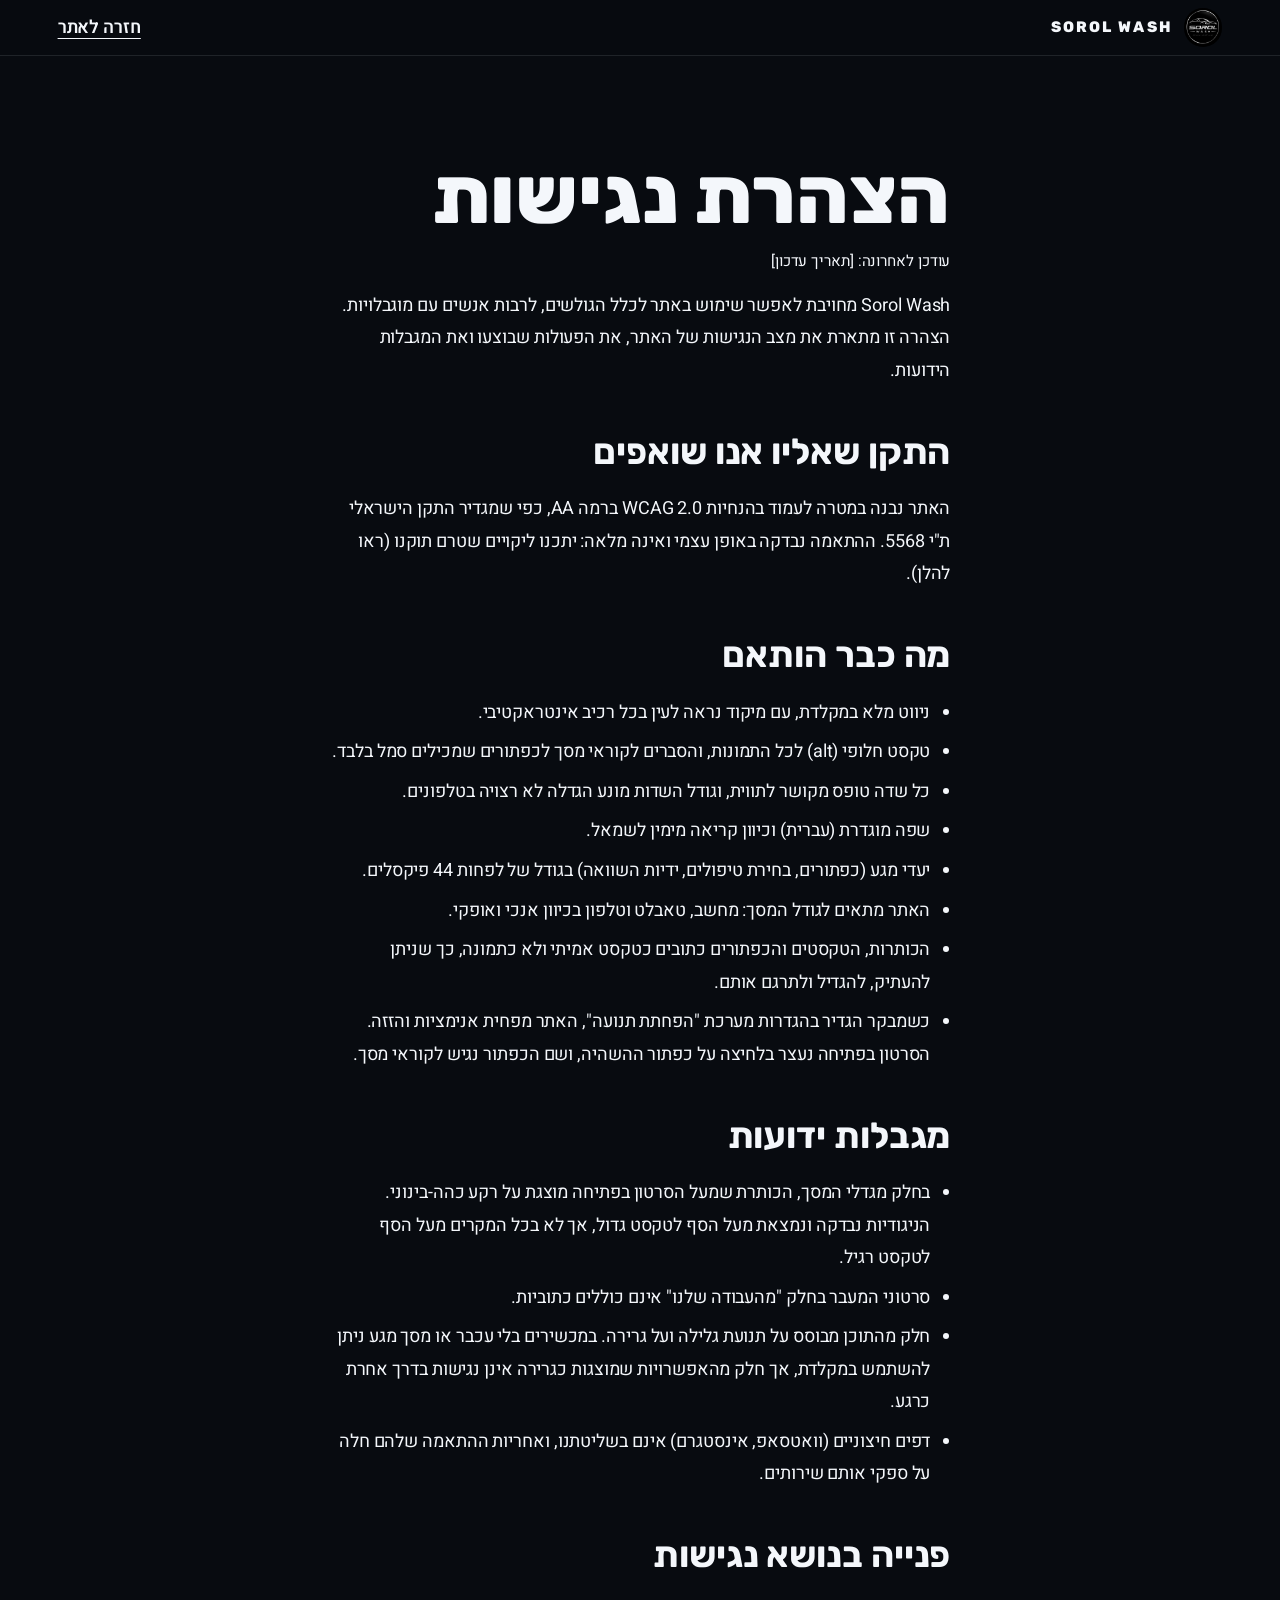
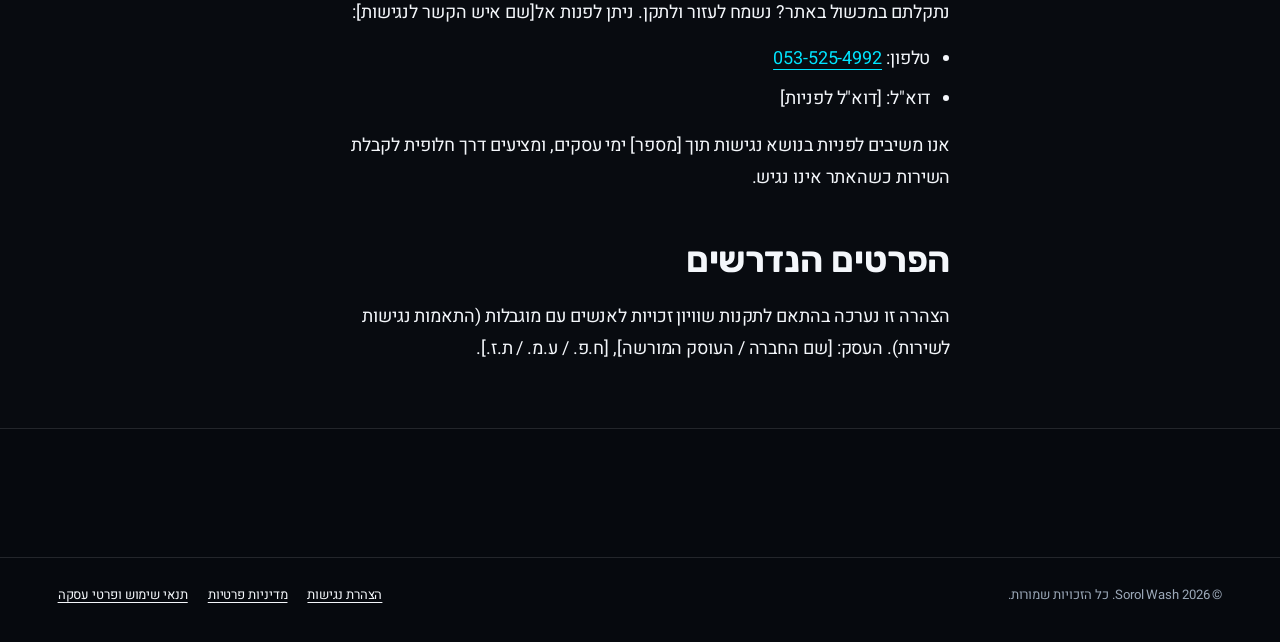
==== scrollcraft/builds/sorol-wash/accessibility.html @ a4c6c940 "Sorol Wash landing page: autoplay hero, service menu, booking, legal pages - Hero autoplays on entry" ====
<!doctype html>
<html lang="he" dir="rtl">
<head>
<meta charset="utf-8">
<meta name="viewport" content="width=device-width, initial-scale=1, viewport-fit=cover">
<meta name="robots" content="noindex">
<title>הצהרת נגישות | Sorol Wash</title>
<link rel="preload" href="fonts/heebo-hebrew.woff2" as="font" type="font/woff2" crossorigin>
<link rel="stylesheet" href="fonts/fonts.css">
<link rel="stylesheet" href="scrollcraft.css">
<link rel="stylesheet" href="sorol.css">
<link rel="stylesheet" href="legal.css">
</head>
<body class="legal-page">
<header class="site-bar">
  <a class="brand" href="index.html" aria-label="Sorol Wash, חזרה לעמוד הבית">
    <img src="assets/logo.webp" width="38" height="38" alt="">
    <span class="brand__name">SOROL WASH</span>
  </a>
  <a class="link" href="index.html">חזרה לאתר</a>
</header>
<main class="legal sc-wrap">

<h1>הצהרת נגישות</h1>
<p class="legal__meta">עודכן לאחרונה: [תאריך עדכון]</p>

<p>Sorol Wash מחויבת לאפשר שימוש באתר לכלל הגולשים, לרבות אנשים עם מוגבלויות. הצהרה זו מתארת את מצב הנגישות של האתר, את הפעולות שבוצעו ואת המגבלות הידועות.</p>

<h2>התקן שאליו אנו שואפים</h2>
<p>האתר נבנה במטרה לעמוד בהנחיות WCAG 2.0 ברמה AA, כפי שמגדיר התקן הישראלי ת"י 5568. ההתאמה נבדקה באופן עצמי ואינה מלאה: יתכנו ליקויים שטרם תוקנו (ראו להלן).</p>

<h2>מה כבר הותאם</h2>
<ul>
  <li>ניווט מלא במקלדת, עם מיקוד נראה לעין בכל רכיב אינטראקטיבי.</li>
  <li>טקסט חלופי (alt) לכל התמונות, והסברים לקוראי מסך לכפתורים שמכילים סמל בלבד.</li>
  <li>כל שדה טופס מקושר לתווית, וגודל השדות מונע הגדלה לא רצויה בטלפונים.</li>
  <li>שפה מוגדרת (עברית) וכיוון קריאה מימין לשמאל.</li>
  <li>יעדי מגע (כפתורים, בחירת טיפולים, ידיות השוואה) בגודל של לפחות 44 פיקסלים.</li>
  <li>האתר מתאים לגודל המסך: מחשב, טאבלט וטלפון בכיוון אנכי ואופקי.</li>
  <li>הכותרות, הטקסטים והכפתורים כתובים כטקסט אמיתי ולא כתמונה, כך שניתן להעתיק, להגדיל ולתרגם אותם.</li>
  <li>כשמבקר הגדיר בהגדרות מערכת "הפחתת תנועה", האתר מפחית אנימציות והזזה. הסרטון בפתיחה נעצר בלחיצה על כפתור ההשהיה, ושם הכפתור נגיש לקוראי מסך.</li>
</ul>

<h2>מגבלות ידועות</h2>
<ul>
  <li>בחלק מגדלי המסך, הכותרת שמעל הסרטון בפתיחה מוצגת על רקע כהה-בינוני. הניגודיות נבדקה ונמצאת מעל הסף לטקסט גדול, אך לא בכל המקרים מעל הסף לטקסט רגיל.</li>
  <li>סרטוני המעבר בחלק "מהעבודה שלנו" אינם כוללים כתוביות.</li>
  <li>חלק מהתוכן מבוסס על תנועת גלילה ועל גרירה. במכשירים בלי עכבר או מסך מגע ניתן להשתמש במקלדת, אך חלק מהאפשרויות שמוצגות כגרירה אינן נגישות בדרך אחרת כרגע.</li>
  <li>דפים חיצוניים (וואטסאפ, אינסטגרם) אינם בשליטתנו, ואחריות ההתאמה שלהם חלה על ספקי אותם שירותים.</li>
</ul>

<h2>פנייה בנושא נגישות</h2>
<p>נתקלתם במכשול באתר? נשמח לעזור ולתקן. ניתן לפנות אל[שם איש הקשר לנגישות]:</p>
<ul>
  <li>טלפון: <a href="tel:0535254992">053-525-4992</a></li>
  <li>דוא"ל: [דוא"ל לפניות]</li>
</ul>
<p>אנו משיבים לפניות בנושא נגישות תוך [מספר] ימי עסקים, ומציעים דרך חלופית לקבלת השירות כשהאתר אינו נגיש.</p>

<h2>הפרטים הנדרשים</h2>
<p>הצהרה זו נערכה בהתאם לתקנות שוויון זכויות לאנשים עם מוגבלות (התאמות נגישות לשירות). העסק: [שם החברה / העוסק המורשה], [ח.פ. / ע.מ. / ת.ז.].</p>
</main>
<footer class="site-foot">
  <div class="sc-wrap foot__bottom">
    <span>© 2026 Sorol Wash. כל הזכויות שמורות.</span>
    <nav class="foot__legal" aria-label="מסמכים משפטיים">
      <a href="accessibility.html">הצהרת נגישות</a>
      <a href="privacy.html">מדיניות פרטיות</a>
      <a href="terms.html">תנאי שימוש ופרטי עסקה</a>
    </nav>
  </div>
</footer>
</body>
</html>
---- scrollcraft/builds/sorol-wash/fonts/fonts.css ----
/* self-hosted: Heebo + Rubik (SIL OFL), Hebrew and Latin subsets */
@font-face { font-family: 'Heebo'; font-style: normal; font-weight: 400 700; font-display: swap; src: url('heebo-hebrew.woff2') format('woff2'); unicode-range: U+0307-0308, U+0590-05FF, U+200C-2010, U+20AA, U+25CC, U+FB1D-FB4F; }
@font-face { font-family: 'Heebo'; font-style: normal; font-weight: 400 700; font-display: swap; src: url('heebo-latin.woff2') format('woff2'); unicode-range: U+0000-00FF, U+0131, U+0152-0153, U+02BB-02BC, U+02C6, U+02DA, U+02DC, U+0304, U+0308, U+0329, U+2000-206F, U+20AC, U+2122, U+2191, U+2193, U+2212, U+2215, U+FEFF, U+FFFD; }
@font-face { font-family: 'Rubik'; font-style: normal; font-weight: 500 800; font-display: swap; src: url('rubik-hebrew.woff2') format('woff2'); unicode-range: U+0307-0308, U+0590-05FF, U+200C-2010, U+20AA, U+25CC, U+FB1D-FB4F; }
@font-face { font-family: 'Rubik'; font-style: normal; font-weight: 500 800; font-display: swap; src: url('rubik-latin.woff2') format('woff2'); unicode-range: U+0000-00FF, U+0131, U+0152-0153, U+02BB-02BC, U+02C6, U+02DA, U+02DC, U+0304, U+0308, U+0329, U+2000-206F, U+20AC, U+2122, U+2191, U+2193, U+2212, U+2215, U+FEFF, U+FFFD; }
---- scrollcraft/builds/sorol-wash/scrollcraft.css ----
/* ============================================================================
   scrollcraft.css: the taste floor
   ----------------------------------------------------------------------------
   Two layers, and the split matters:

     TOKENS   what you override per brand. Colour roles, the type ramp, the
              spacing scale, elevation, motion. A brand is ~12 values.
     DEVICES  what the engine drives. Do not restyle these to taste; they are
              the mechanism. Style your own markup instead.

   Nothing here draws a "component". There are no card, badge, or pill classes,
   because a stylesheet that ships those is how every page built on it ends up
   with the same shapes. You get a floor and a vocabulary; the composition is
   yours.
   ========================================================================== */

/* ---------------------------------------------------------------- tokens -- */
:root {
  /* --- colour roles. Override these six and the page is rebranded. -------- */
  --sc-canvas:      #08090b;   /* the page ground. Drift interpolates this.   */
  --sc-surface:     #101217;   /* anything raised off the ground             */
  --sc-ink:         #f4f2ef;   /* primary text                               */
  --sc-ink-soft:    #9a9ba1;   /* secondary text. Tinted, never flat gray.   */
  --sc-accent:      #d8ff3e;   /* ONE accent. It owns a region, not confetti. */
  --sc-accent-ink:  #08090b;   /* text that sits on the accent               */

  --sc-hairline:    color-mix(in oklab, var(--sc-ink) 12%, transparent);
  --sc-hairline-strong: color-mix(in oklab, var(--sc-ink) 22%, transparent);

  /* --- type. Two families max. Display carries voice, text carries prose. - */
  --sc-font-display: "Instrument Sans", "Geist", system-ui, sans-serif;
  --sc-font-text:    "Geist", system-ui, sans-serif;
  --sc-font-mono:    "Geist Mono", ui-monospace, monospace;

  /* Fluid ramp. Tracking tightens as size grows because a face set at 6rem
     with 0 tracking reads loose; this is optical correction, not decoration. */
  --sc-t-xs:   clamp(0.75rem, 0.72rem + 0.15vw, 0.82rem);
  --sc-t-sm:   clamp(0.875rem, 0.84rem + 0.18vw, 0.95rem);
  --sc-t-base: clamp(1rem, 0.96rem + 0.22vw, 1.125rem);
  --sc-t-lg:   clamp(1.2rem, 1.1rem + 0.5vw, 1.5rem);
  --sc-t-xl:   clamp(1.6rem, 1.35rem + 1.2vw, 2.25rem);
  --sc-t-2xl:  clamp(2.1rem, 1.6rem + 2.4vw, 3.4rem);
  --sc-t-3xl:  clamp(2.8rem, 1.9rem + 4.2vw, 5rem);
  --sc-t-4xl:  clamp(3.4rem, 1.9rem + 6.6vw, 7.5rem);

  --sc-track-tight:  -0.035em;
  --sc-track-snug:   -0.02em;
  --sc-track-normal: -0.005em;
  --sc-track-wide:    0.08em;

  --sc-leading-none: 0.94;
  --sc-leading-tight: 1.06;
  --sc-leading-body: 1.62;

  --sc-measure: 62ch;

  /* --- space. 4px base: the useful middle steps an 8-only scale misses. --- */
  --sc-1: 0.25rem;  --sc-2: 0.5rem;   --sc-3: 0.75rem;  --sc-4: 1rem;
  --sc-5: 1.5rem;   --sc-6: 2rem;     --sc-7: 3rem;     --sc-8: 4rem;
  --sc-9: 6rem;     --sc-10: 8rem;    --sc-11: 12rem;

  /* Section rhythm is fluid so a phone doesn't inherit desktop air. */
  --sc-section: clamp(4.5rem, 9vw, 11rem);
  --sc-gutter:  clamp(1.25rem, 5vw, 5.5rem);
  --sc-maxw:    82rem;

  /* --- radius. Pick one scale for the page and hold it. ------------------- */
  --sc-r-sm: 6px;  --sc-r-md: 12px;  --sc-r-lg: 20px;  --sc-r-pill: 999px;

  /* --- elevation. Every shadow has an offset AND a soft blur, and is tinted
         to the canvas hue. A zero-offset coloured halo is decoration, not
         depth, so there isn't one here. ---------------------------------- */
  --sc-shadow-color: 220 40% 2%;
  --sc-e1: 0 1px 2px hsl(var(--sc-shadow-color) / 0.28),
           0 2px 6px -1px hsl(var(--sc-shadow-color) / 0.20);
  --sc-e2: 0 2px 4px hsl(var(--sc-shadow-color) / 0.24),
           0 8px 18px -4px hsl(var(--sc-shadow-color) / 0.30);
  --sc-e3: 0 4px 8px hsl(var(--sc-shadow-color) / 0.22),
           0 18px 40px -8px hsl(var(--sc-shadow-color) / 0.38),
           0 48px 90px -24px hsl(var(--sc-shadow-color) / 0.30);

  /* Edge light: a 1px top highlight sells a raised surface better than any
     amount of blur, because real raised things catch light on their lip. */
  --sc-edge: inset 0 1px 0 color-mix(in oklab, var(--sc-ink) 10%, transparent);

  /* --- motion. Built-in CSS easings are too weak for UI. ------------------ */
  --sc-ease-out:    cubic-bezier(0.23, 1, 0.32, 1);
  --sc-ease-in-out: cubic-bezier(0.77, 0, 0.175, 1);
  --sc-ease-drawer: cubic-bezier(0.32, 0.72, 0, 1);
  --sc-d-fast: 160ms;  --sc-d-base: 240ms;  --sc-d-slow: 420ms;

  --sc-z-stage: 1; --sc-z-copy: 20; --sc-z-chrome: 60;
}

/* --------------------------------------------------------------- reset -- */
*, *::before, *::after { box-sizing: border-box; }
html { -webkit-text-size-adjust: 100%; scroll-behavior: smooth; }
@media (prefers-reduced-motion: reduce) { html { scroll-behavior: auto; } }

body {
  margin: 0;
  background: var(--sc-canvas);
  color: var(--sc-ink);
  font-family: var(--sc-font-text);
  font-size: var(--sc-t-base);
  line-height: var(--sc-leading-body);
  letter-spacing: var(--sc-track-normal);
  -webkit-font-smoothing: antialiased;
  text-rendering: optimizeLegibility;
  font-synthesis-weight: none;
  overflow-x: clip;
}
img, video, canvas, svg { display: block; max-width: 100%; }
button, input, select, textarea { font: inherit; color: inherit; }

/* ------------------------------------------------- the browser surfaces --
   The parts you did not draw still carry the design. Selection, caret, focus
   ring, scrollbar and tabular numerals all ship with defaults that belong to no
   design system. Theming them is the cheapest signal that a page was built
   rather than assembled, and it is the step that gets skipped most reliably. */
::selection { background: var(--sc-accent); color: var(--sc-accent-ink); }
:root { caret-color: var(--sc-accent); accent-color: var(--sc-accent); }
:focus-visible {
  outline: 2px solid var(--sc-accent);
  outline-offset: 3px;
  border-radius: var(--sc-r-sm);
}
:where(a) { color: inherit; text-decoration-thickness: 1px; text-underline-offset: 0.22em; }
@supports (scrollbar-color: auto) {
  html { scrollbar-color: color-mix(in oklab, var(--sc-ink) 26%, transparent) transparent; scrollbar-width: thin; }
}
:where(table, .sc-nums, [data-sc-count]) { font-variant-numeric: tabular-nums; }

/* ----------------------------------------------------------- typography -- */
.sc-display {
  font-family: var(--sc-font-display);
  font-weight: 500;
  line-height: var(--sc-leading-none);
  letter-spacing: var(--sc-track-tight);
  text-wrap: balance;
  margin: 0;
}
.sc-display--xl { font-size: var(--sc-t-4xl); }
.sc-display--lg { font-size: var(--sc-t-3xl); }
.sc-display--md { font-size: var(--sc-t-2xl); letter-spacing: var(--sc-track-snug); }
.sc-lede {
  font-size: var(--sc-t-lg);
  line-height: 1.44;
  letter-spacing: var(--sc-track-snug);
  color: var(--sc-ink);
  max-width: 46ch;
  text-wrap: pretty;
  margin: 0;
}
.sc-body { max-width: var(--sc-measure); color: var(--sc-ink-soft); text-wrap: pretty; margin: 0; }
.sc-label {
  font-family: var(--sc-font-mono);
  font-size: var(--sc-t-xs);
  letter-spacing: var(--sc-track-wide);
  text-transform: uppercase;
  color: var(--sc-ink-soft);
}

/* ---------------------------------------------------------------- layout -- */
.sc-wrap { width: 100%; max-width: var(--sc-maxw); margin-inline: auto; padding-inline: var(--sc-gutter); }
.sc-section { padding-block: var(--sc-section); }
/* More space above a heading than below it: the gap belongs to the boundary,
   not to the pair. */
.sc-stack > * + * { margin-top: var(--sc-4); }
.sc-stack > :is(h1,h2,h3) { margin-top: var(--sc-7); }
.sc-stack > :is(h1,h2,h3):first-child { margin-top: 0; }
.sc-rule { height: 1px; border: 0; background: var(--sc-hairline); margin: 0; }

/* =============================================================== DEVICES ==
   Driven by the engine. Restyle your own markup, not these.                */

.sc-act--pinned { position: relative; }
.sc-stage {
  position: sticky; top: 0;
  height: 100vh; height: 100svh;
  overflow: clip;
  z-index: var(--sc-z-stage);
}

/* scrub / sequence media */
.sc-stage :is(video[data-sc-scrub], canvas[data-sc-sequence], .sc-stage__poster) {
  position: absolute; inset: 0;
  width: 100%; height: 100%;
  object-fit: cover;
}
video[data-sc-scrub] { opacity: 0; transition: opacity 380ms var(--sc-ease-out); }
.sc-has-clip video[data-sc-scrub] { opacity: 1; }
/* The poster is a live frame-holder, not a placeholder: it stays up until a
   real video frame has painted, which is what stops the blank-stage flash. */
.sc-stage__poster { z-index: 0; transition: opacity 380ms var(--sc-ease-out); }
.sc-has-clip .sc-stage__poster { opacity: 0; }

/* A scrim only where text sits. A full-frame darkening layer flattens the
   image everywhere to fix contrast in one corner. */
.sc-scrim {
  position: absolute; inset: 0; pointer-events: none; z-index: 1;
  background: linear-gradient(
    var(--sc-scrim-angle, 180deg),
    color-mix(in oklab, var(--sc-canvas) var(--sc-scrim-a, 78%), transparent) 0%,
    color-mix(in oklab, var(--sc-canvas) 30%, transparent) 42%,
    transparent 68%);
}
/* Point the scrim at the copy. A scrim gradient that darkens the top while the
   copy sits at the bottom fixes contrast nowhere and flattens the image
   everywhere, which is the most common way text-over-video goes wrong. */
.sc-scrim--bottom { --sc-scrim-angle: 0deg; }
.sc-scrim--left   { --sc-scrim-angle: 90deg; }
.sc-scrim--right  { --sc-scrim-angle: 270deg; }

/* Corner scrims, for copy anchored to a corner. An edge gradient has to darken
   a whole band across the frame to cover one corner; a corner gradient puts the
   density where the text is and leaves the rest of the image alone. Pair with
   .sc-copy--lead / .sc-copy--trail. */
.sc-scrim--lead {
  background: linear-gradient(to top right,
    color-mix(in oklab, var(--sc-canvas) 94%, transparent) 0%,
    color-mix(in oklab, var(--sc-canvas) 72%, transparent) 30%,
    color-mix(in oklab, var(--sc-canvas) 30%, transparent) 52%,
    transparent 72%);
}
.sc-scrim--trail {
  background: linear-gradient(to top left,
    color-mix(in oklab, var(--sc-canvas) 94%, transparent) 0%,
    color-mix(in oklab, var(--sc-canvas) 72%, transparent) 30%,
    color-mix(in oklab, var(--sc-canvas) 30%, transparent) 52%,
    transparent 72%);
}
/* A band across the bottom, for copy that spans the full width of the frame.
   That is what both corner anchors become below 860px, and it is also the right
   shape whenever the copy block is wider than a corner. */
.sc-scrim--band {
  background: linear-gradient(to top,
    color-mix(in oklab, var(--sc-canvas) 94%, transparent) 0%,
    color-mix(in oklab, var(--sc-canvas) 74%, transparent) 22%,
    color-mix(in oklab, var(--sc-canvas) 30%, transparent) 42%,
    transparent 58%);
}
.sc-scrim--vignette {
  background: radial-gradient(120% 90% at 50% 45%, transparent 40%,
              color-mix(in oklab, var(--sc-canvas) 70%, transparent) 100%);
}

/* copy over a stage.
   max-width is in rem, never ch. A `ch` on this container resolves against the
   CONTAINER's font-size (body size), not the display size of the heading inside
   it, so `max-width: 20ch` here silently produces a ~180px column and wraps a
   hero headline to six lines. Set a ch measure on the text element itself. */
.sc-copy {
  position: absolute; z-index: var(--sc-z-copy);
  inset-inline: var(--sc-gutter);
  max-width: min(46rem, 76vw);
  will-change: opacity, transform;
}
.sc-copy--lead   { left: var(--sc-gutter); bottom: clamp(3rem, 12vh, 9rem); }
/* inset-inline FIRST. It is the shorthand for left+right, so declaring it after
   `left: 50%` resets left to auto and the block drifts off the left edge. */
.sc-copy--center { inset-inline: auto; left: 50%; top: 50%; translate: -50% -50%; text-align: center; }
.sc-copy--trail  { inset-inline: auto; right: var(--sc-gutter); bottom: clamp(3rem, 12vh, 9rem); text-align: right; }

/* cue defaults: the engine writes opacity/transform inline, these are the
   pre-paint state so nothing flashes before the first read() */
[data-sc-cue] { opacity: 0; will-change: opacity, transform; }
.sc-ready [data-sc-cue] { transition: none; }

/* kinetic split */
.sc-split { display: inline-block; overflow: hidden; vertical-align: top; }
/* Descenders live below the baseline; a line mask clipped to the line box eats
   the tails off g, y, p, j. The padding buys them room back. */
.sc-split--line { display: block; padding-bottom: 0.14em; margin-bottom: -0.14em; }
.sc-split__i { display: inline-block; will-change: transform, opacity; }
.sc-is-split { opacity: 1 !important; }

/* horizontal rail */
[data-sc-pan] { display: flex; will-change: transform; }

/* reveal + parallax */
[data-sc-reveal] { will-change: clip-path; }
[data-sc-parallax] { will-change: transform; }

/* flow reveal (fires once) */
[data-sc-in], [data-sc-stagger] > * {
  opacity: 0;
  transform: translate3d(0, 14px, 0);
  transition: opacity 620ms var(--sc-ease-out), transform 620ms var(--sc-ease-out);
}
[data-sc-in].sc-in, [data-sc-stagger] > .sc-in { opacity: 1; transform: none; }

/* pointer devices */
[data-sc-tilt] { transform-style: preserve-3d; will-change: transform; }
[data-sc-magnet] { will-change: transform; }
/* isolation always; position only if nothing more specific already set it.
   Written with :where() (zero specificity) on purpose: a plain `position:
   relative` here has the same weight as `.sc-stage` and, being later in the
   file, silently wins. A stage carrying both attributes then stops being
   sticky and the whole act scrolls away instead of pinning. */
[data-sc-spotlight] { isolation: isolate; }
:where([data-sc-spotlight]) { position: relative; }
[data-sc-spotlight]::after {
  content: ""; position: absolute; inset: 0; pointer-events: none; z-index: 2;
  background: radial-gradient(
    28rem 28rem at calc(var(--sc-mx, 0.5) * 100%) calc(var(--sc-my, 0.5) * 100%),
    color-mix(in oklab, var(--sc-accent) 16%, transparent), transparent 70%);
  opacity: 0; transition: opacity var(--sc-d-slow) var(--sc-ease-out);
}
[data-sc-spotlight]:hover::after { opacity: 1; }

/* =========================================================== WORLDFLIGHT ==
   One fixed stage for the whole page. The only thing in document flow is the
   spacer, and it is empty. If you find yourself adding a section here, you want
   act mode instead: the moment a real block scrolls past the fixed stage, the
   page has a seam again and the whole point is gone.                        */

[data-sc-mode="worldflight"] { position: relative; }

.sc-world {
  position: fixed; inset: 0;
  overflow: clip;
  z-index: var(--sc-z-stage);
  background: var(--sc-canvas);
}

/* Every leg is mounted for the life of the page and stacked in the same box.
   The engine owns opacity, visibility and z-index here; do not set them. */
.sc-world__seg {
  position: absolute; inset: 0;
  opacity: 0;
  will-change: opacity;
}
.sc-world__seg > :is(video, img, canvas) {
  position: absolute; inset: 0;
  width: 100%; height: 100%;
  object-fit: cover;
}
/* The poster is the frame-holder AND the first camera move: the engine pushes
   it in slowly until a real decoded frame is available to replace it. */
.sc-world__poster {
  z-index: 0;
  transform-origin: 50% 50%;
  transition: opacity 420ms var(--sc-ease-out);
}
.sc-world__seg > video { z-index: 1; }
.sc-world__seg.sc-has-clip .sc-world__poster { opacity: 0; }
/* The act stylesheet lights a clip through its ancestor act. A worldflight leg
   has no act, so match the class the engine also writes on the clip itself. */
video[data-sc-scrub].sc-has-clip { opacity: 1; }

/* The copy layer is fixed too, and inert by default: the engine hands
   pointer-events back to a block only while it is actually legible. */
.sc-world__copy {
  position: fixed; inset: 0;
  z-index: var(--sc-z-copy);
  pointer-events: none;
}
.sc-world__scrim { position: absolute; inset: 0; pointer-events: none; z-index: 0; }
[data-sc-copy] {
  opacity: 0;
  pointer-events: none;
  will-change: opacity, transform;
}
.sc-ready [data-sc-copy] { transition: none; }

/* The track. Empty on purpose. */
.sc-world__spacer { pointer-events: none; }

/* scroll progress */
[data-sc-progress] {
  position: fixed; inset: 0 0 auto 0; height: 2px; z-index: var(--sc-z-chrome);
  background: var(--sc-accent); transform-origin: 0 50%; transform: scaleX(0);
  will-change: transform;
}

/* ----------------------------------------------------------- atmosphere --
   Depth is not only shadow. Grain keeps a flat dark ground from banding, and
   it is the difference between "a dark page" and "a lit room". */
.sc-grain { position: fixed; inset: 0; pointer-events: none; z-index: 3; opacity: 0.045; }
.sc-grain::before {
  content: ""; position: absolute; inset: -50%;
  background-image: url("data:image/svg+xml;utf8,<svg xmlns='http://www.w3.org/2000/svg' width='140' height='140'><filter id='n'><feTurbulence type='fractalNoise' baseFrequency='0.85' numOctaves='3'/></filter><rect width='140' height='140' filter='url(%23n)'/></svg>");
}

/* -------------------------------------------------------- reduced motion -- */
@media (prefers-reduced-motion: reduce) {
  /* Fewer and gentler, not zero. Opacity still carries the reveal so the page
     is comprehensible; every position change is dropped. */
  [data-sc-in], [data-sc-stagger] > * { transform: none; transition-duration: 220ms; }
  [data-sc-parallax], [data-sc-pan], .sc-split__i { transform: none !important; }
  /* A wipe is a position change too. Show reveal content settled. */
  [data-sc-reveal] { clip-path: none !important; }
  /* A rail's transform IS its navigation, not decoration. Zeroing it the way
     parallax and kinetic type are zeroed parks the act on its first screenful
     and makes everything past the fold unreachable: a device degrading into
     missing content. Hand the travel back to the reader as an ordinary scroll
     region instead, so the same items are all still gettable without motion.
     A build that would rather re-lay the rail out as a grid can still do that;
     this is the floor, not the ceiling. */
  [data-sc-act="pan"] .sc-stage,
  [data-sc-act="pan"] [data-sc-stage] {
    overflow-x: auto; overflow-y: hidden;
    overscroll-behavior-x: contain;
    scroll-snap-type: x proximity;
  }
  [data-sc-pan] > * { scroll-snap-align: center; }
  [data-sc-spotlight]::after { display: none; }
  /* A worldflight keeps its whole story here. No clip is ever fetched, so the
     posters are the film, and they cross-dissolve through exactly the same
     seams at exactly the same scroll positions. The push-in and the copy drift
     are the only things that go. */
  .sc-world__poster, [data-sc-copy] { transform: none !important; }
}

/* --------------------------------------------------------------- mobile -- */
@media (max-width: 860px) {
  .sc-copy { inset-inline: var(--sc-gutter); max-width: none; }
  .sc-copy--trail { text-align: left; }
  .sc-stage { height: 100svh; }
  /* .sc-copy--trail re-anchors to the left and spans the full width here, so a
     bottom-RIGHT corner gradient darkens the one corner the copy just left and
     guarantees a contrast failure over any bright clip. Point the density at
     the copy: the same band .sc-scrim--band paints. */
  .sc-scrim--trail {
    background: linear-gradient(to top,
      color-mix(in oklab, var(--sc-canvas) 94%, transparent) 0%,
      color-mix(in oklab, var(--sc-canvas) 74%, transparent) 22%,
      color-mix(in oklab, var(--sc-canvas) 30%, transparent) 42%,
      transparent 58%);
  }
}
---- scrollcraft/builds/sorol-wash/sorol.css ----
/* ============================================================================
   Sorol Wash: page styles.
   Responsive model
     - Everything is sized in rem, and the root font-size steps up on large
       screens, so a 4K display gets a proportionally larger page, not a small
       page floating in space.
     - Layout switches on ORIENTATION where the media decides it (the hero, the
       wipe stage) and on width where the content decides it (cards, steps).
     - scrollcraft.css is untouched.
   ========================================================================== */

/* ------------------------------------------------------------------ root -- */
html { font-size: 100%; }
@media (min-width: 1700px) { html { font-size: 112.5%; } }   /* 18px: large laptops and desktops */
@media (min-width: 2200px) { html { font-size: 125%; } }     /* 20px: QHD and ultrawide */
@media (min-width: 3000px) { html { font-size: 150%; } }     /* 24px: 4K at 100% zoom */
@media (max-width: 359px)  { html { font-size: 93.75%; } }   /* 15px: smallest phones */

:root {
  --sc-canvas: #080B10;
  --sc-surface: #121722;
  --sc-surface-raised: #18202F;
  --sc-ink: #F4F7FB;
  --sc-ink-soft: #9BA8B8;
  --sc-accent: #00E5FF;
  --sc-accent-fill: rgba(0, 229, 255, 0.14);
  --sc-accent-ink: #061017;
  --sc-wa-glyph: #25D366;
  --sc-font-display: "Rubik", "Heebo", system-ui, sans-serif;
  --sc-font-text: "Heebo", "Assistant", system-ui, sans-serif;
  --sc-track-tight: -0.012em;
  --sc-track-snug: -0.006em;
  --sc-gutter: clamp(1rem, 4.5vw, 5rem);
  --sc-bar-h: 3.5rem;
  --docket-h: 4.75rem;
  --tap: max(2.75rem, 44px);   /* minimum touch target, even where the root font shrinks */
}
@media (max-width: 420px) { :root { --docket-h: 7.4rem; } }

/* Hard-cut daylight ground. Restate color: it is inherited as a computed value. */
.section--daylight {
  --sc-canvas: #F3F5F8;
  --sc-surface: #FFFFFF;
  --sc-surface-raised: #E8EEF5;
  --sc-ink: #0B1017;
  --sc-ink-soft: #48566A;
  --sc-accent: #006875;
  --sc-accent-fill: rgba(0, 104, 117, 0.12);
  --sc-accent-ink: #FFFFFF;
  --sc-hairline: rgba(11, 16, 23, 0.12);
  --sc-hairline-strong: rgba(11, 16, 23, 0.24);
  --sc-edge: inset 0 1px 0 rgba(255, 255, 255, 0.85);
  --sc-shadow-color: 215 30% 30%;
  background-color: var(--sc-canvas);
  color: var(--sc-ink);
}
.section--night { background-color: var(--sc-canvas); color: var(--sc-ink); }

/* Hebrew wants more leading and gentler tracking than the Latin defaults. */
.sc-display { font-weight: 800; line-height: 1.08; letter-spacing: var(--sc-track-tight); }
.sc-body { line-height: 1.7; }
h1, h2, h3, p { margin: 0; }
/* The grain is a full-screen fixed layer: skip it where compositing is the scarce resource. */
@media (max-width: 860px), (hover: none) { .sc-grain { display: none; } }

.sr-only {
  position: absolute; width: 1px; height: 1px; margin: -1px; padding: 0;
  overflow: hidden; clip: rect(0 0 0 0); white-space: nowrap; border: 0;
}
.skip {
  position: fixed; inset-block-start: 0.5rem; inset-inline-start: 0.5rem; z-index: 100;
  background: var(--sc-accent); color: var(--sc-accent-ink); padding: 0.6rem 1rem;
  border-radius: var(--sc-r-md); font-weight: 600; transform: translateY(-200%);
}
.skip:focus { transform: none; }

.ico { width: 1.25em; height: 1.25em; flex: none; fill: currentColor; }
.ico--stroke { fill: none; stroke: currentColor; stroke-width: 1.8; stroke-linecap: round; stroke-linejoin: round; }

/* ------------------------------------------------------------- buttons -- */
.btn {
  display: inline-flex; align-items: center; justify-content: center; gap: 0.65rem;
  min-height: 3.25rem; padding: 0.7rem 1.5rem; border-radius: var(--sc-r-pill);
  font-family: var(--sc-font-text); font-weight: 700; font-size: var(--sc-t-base);
  line-height: 1.2; text-decoration: none; white-space: nowrap; cursor: pointer;
  border: 1px solid transparent;
  transition: transform var(--sc-d-fast) var(--sc-ease-out),
              background-color var(--sc-d-fast) var(--sc-ease-out),
              border-color var(--sc-d-fast) var(--sc-ease-out);
}
.btn:active { transform: scale(0.97); }
.btn--primary { background: var(--sc-accent); color: var(--sc-accent-ink); box-shadow: var(--sc-edge), var(--sc-e1); }
.btn--ghost { background: var(--sc-surface-raised); color: var(--sc-ink); border-color: var(--sc-hairline-strong); }
.btn--block { width: 100%; white-space: normal; text-align: center; line-height: 1.3; }
.btn--lg { min-height: 3.6rem; font-size: var(--sc-t-lg); }
.btn .wa {
  display: grid; place-items: center; width: 1.9rem; height: 1.9rem; border-radius: 50%;
  background: #061017; color: var(--sc-wa-glyph); flex: none;
}
.btn .wa .ico { width: 1.15rem; height: 1.15rem; }
@media (hover: hover) and (pointer: fine) {
  .btn--primary:hover { background: color-mix(in oklab, var(--sc-accent) 86%, var(--sc-ink)); }
  .btn--ghost:hover { border-color: var(--sc-accent); }
}
.link {
  color: var(--sc-ink); font-weight: 600; text-decoration: underline;
  text-underline-offset: 0.3em; text-decoration-thickness: 1px;
  display: inline-flex; align-items: center; min-height: 2.75rem;
}

/* ----------------------------------------------------------- top strip -- */
.site-bar {
  position: fixed; inset-block-start: 0; inset-inline: 0; z-index: var(--sc-z-chrome);
  height: var(--sc-bar-h); display: flex; align-items: center; justify-content: space-between;
  gap: 1rem; padding-inline: var(--sc-gutter);
  background: rgba(8, 11, 16, 0.86); border-bottom: 1px solid rgba(244, 247, 251, 0.1);
  color: #F4F7FB;
}
.brand { display: flex; align-items: center; gap: 0.7rem; text-decoration: none; color: inherit; }
.brand img { width: 2.4rem; height: 2.4rem; border-radius: 50%; }
.brand__name { font-family: var(--sc-font-display); font-weight: 800; letter-spacing: 0.14em; font-size: 0.95rem; }
.brand--lg img { width: 3.5rem; height: 3.5rem; }
.brand--lg .brand__name { font-size: 1.15rem; }
.site-bar__end { display: flex; align-items: center; gap: 0.75rem; }
.site-bar__area { font-size: var(--sc-t-xs); color: #9BA8B8; }
.icon-btn {
  display: grid; place-items: center; width: var(--tap); height: var(--tap); border-radius: 50%;
  color: #F4F7FB; border: 1px solid rgba(244, 247, 251, 0.18); text-decoration: none;
  transition: border-color var(--sc-d-fast) var(--sc-ease-out), transform var(--sc-d-fast) var(--sc-ease-out);
}
.icon-btn:active { transform: scale(0.96); }
@media (hover: hover) and (pointer: fine) { .icon-btn:hover { border-color: #00E5FF; } }
@media (max-width: 640px) { .site-bar__area { display: none; } }

/* --------------------------------------------------------------- act 1 -- */
.hero-stage { position: relative; height: 100vh; height: 100svh; min-height: 24rem; overflow: clip; background: var(--sc-canvas); }
.hero-poster, .hero-video { position: absolute; inset: 0; width: 100%; height: 100%; object-fit: cover; object-position: 50% 62%; }
.hero-video { opacity: 0; transition: opacity 500ms var(--sc-ease-out); }
.hero-video.is-playing { opacity: 1; }

/* Landscape: the car sits low-left in the frame and the right side is dark, so the copy takes a right column. */
.hero-scrim {
  position: absolute; inset: 0; z-index: 1; pointer-events: none;
  background:
    linear-gradient(to left, rgb(8 11 16 / 0.92) 0%, rgb(8 11 16 / 0.7) 28%, rgb(8 11 16 / 0.25) 52%, transparent 66%),
    linear-gradient(to top, rgb(8 11 16 / 0.8) 0%, transparent 40%);
  transition: opacity 900ms var(--sc-ease-out);
}
.hero-copy {
  position: absolute; z-index: 20; container-type: inline-size;
  inset-inline: var(--sc-gutter); inset-inline-end: auto; width: min(31rem, 42vw);
  bottom: clamp(2rem, 10svh, 6.5rem);
  transition: opacity 700ms var(--sc-ease-out), transform 700ms var(--sc-ease-out), visibility 0s linear 0s;
}
.hero-copy > * { animation: hero-rise 800ms var(--sc-ease-out) both; }
.hero-copy > :nth-child(2) { animation-delay: 80ms; }
.hero-copy > :nth-child(3) { animation-delay: 160ms; }
.hero-copy > :nth-child(4) { animation-delay: 240ms; }
@keyframes hero-rise { from { opacity: 0; transform: translate3d(0, 14px, 0); } to { opacity: 1; transform: none; } }

.kicker { font-size: var(--sc-t-xs); font-weight: 600; letter-spacing: 0.06em; color: var(--sc-ink); margin-bottom: var(--sc-4); line-height: 1.5; max-width: 32ch; }
.hero-copy h1 { font-size: 2.6rem; font-size: clamp(2.1rem, 12.5cqi, 5rem); }
.hero-copy h1 .hl { display: block; }
.hero-copy .sc-body { margin-top: var(--sc-4); color: var(--sc-ink); max-width: 38ch; opacity: 0.92; font-size: clamp(0.95rem, 4.4cqi, 1.15rem); }
.hero-actions { display: flex; flex-wrap: wrap; align-items: center; gap: 0.25rem 1.5rem; margin-top: var(--sc-5); }

/* Portrait screens (phones, portrait tablets): the native 9:16 clip, copy in a full-width bottom band. */
@media (orientation: portrait) {
  .hero-scrim {
    background: linear-gradient(to top,
      rgb(8 11 16 / 0.96) 0%, rgb(8 11 16 / 0.91) 30%, rgb(8 11 16 / 0.8) 48%,
      rgb(8 11 16 / 0.5) 62%, rgb(8 11 16 / 0.14) 74%, transparent 84%);
  }
  .hero-copy { inset-inline-end: var(--sc-gutter); width: auto; max-width: 38rem; }
}
/* Short portrait screens (small phones, browsers with big toolbars): drop what is not essential. */
@media (orientation: portrait) and (max-height: 700px) { .kicker { display: none; } }
@media (orientation: portrait) and (max-height: 580px) { .hero-copy .sc-body { display: none; } }
/* Landscape phones: very little height, so the headline and the button carry the screen. */
@media (orientation: landscape) and (max-height: 520px) {
  .hero-stage { min-height: 20rem; }
  .kicker, .hero-copy .sc-body { display: none; }
  .hero-copy { width: min(26rem, 46vw); bottom: clamp(1rem, 8svh, 2.5rem); }
  .hero-copy h1 { font-size: clamp(1.5rem, 9cqi, 2.6rem); }
  .hero-actions { margin-top: var(--sc-3); }
  .btn { min-height: 2.9rem; padding-block: 0.4rem; }
}

.hero-stage:is([data-phase="reveal"], [data-phase="end"]) .hero-copy {
  opacity: 0; transform: translate3d(0, -10px, 0); visibility: hidden; pointer-events: none;
  transition: opacity 700ms var(--sc-ease-out), transform 700ms var(--sc-ease-out), visibility 0s linear 700ms;
}
.hero-stage:is([data-phase="reveal"], [data-phase="end"]) .hero-scrim { opacity: 0.35; }

.hero-end {
  position: absolute; z-index: var(--sc-z-copy); inset-inline: var(--sc-gutter);
  bottom: clamp(2rem, 9svh, 5.5rem); display: flex; flex-wrap: wrap; align-items: center; justify-content: center;
  gap: 0.25rem 1.5rem; opacity: 0; visibility: hidden; pointer-events: none; transform: translate3d(0, 12px, 0);
  transition: opacity 600ms var(--sc-ease-out), transform 600ms var(--sc-ease-out), visibility 0s linear 600ms;
}
.hero-stage[data-phase="end"] .hero-end {
  opacity: 1; visibility: visible; pointer-events: auto; transform: none;
  transition: opacity 600ms var(--sc-ease-out), transform 600ms var(--sc-ease-out), visibility 0s;
}

.hero-play {
  position: absolute; z-index: calc(var(--sc-z-copy) + 1); inset-block-start: 50%; inset-inline-start: 50%;
  width: 4.75rem; height: 4.75rem; margin: -2.375rem 0 0 -2.375rem; border-radius: 50%; border: 0; cursor: pointer;
  background: var(--sc-accent); color: var(--sc-accent-ink); display: grid; place-items: center; box-shadow: var(--sc-e3);
  transition: transform var(--sc-d-fast) var(--sc-ease-out);
}
.hero-play[hidden] { display: none; }
.hero-play:active { transform: scale(0.95); }
.hero-play svg { width: 1.9rem; height: 1.9rem; fill: currentColor; margin-inline-start: 0.2rem; }
.hero-pause {
  position: absolute; z-index: calc(var(--sc-z-copy) + 1); top: calc(var(--sc-bar-h) + 1rem); inset-inline-end: var(--sc-gutter);
  width: var(--tap); height: var(--tap); border-radius: 50%; display: grid; place-items: center; cursor: pointer;
  background: rgba(8, 11, 16, 0.6); color: #F4F7FB; border: 1px solid rgba(244, 247, 251, 0.22);
  transition: border-color var(--sc-d-fast) var(--sc-ease-out), transform var(--sc-d-fast) var(--sc-ease-out);
}
.hero-pause[hidden] { display: none; }
.hero-pause:active { transform: scale(0.95); }
.hero-pause svg { width: 1.1rem; height: 1.1rem; fill: currentColor; }
@media (hover: hover) and (pointer: fine) { .hero-pause:hover { border-color: #00E5FF; } }

.dbg {
  position: fixed; z-index: 200; left: 8px; bottom: 8px; max-width: min(34rem, calc(100vw - 16px)); direction: ltr; text-align: left;
  padding: 10px 12px; border-radius: 8px; background: rgba(0,0,0,.88); color: #d6f5d6; border: 1px solid #2f6f2f;
  font: 12px/1.45 ui-monospace, Consolas, monospace; white-space: pre-wrap; pointer-events: none;
}

/* --------------------------------------------------------------- act 2 -- */
/* A small accent bar above each section heading: the one recurring brand mark. */
.act-head::before, .close__intro::before {
  content: ""; display: block; width: 2.75rem; height: 3px; border-radius: 2px; background: var(--sc-accent); margin-bottom: var(--sc-4);
}
.act-head { max-width: 44rem; }
.act-head h2 { font-size: var(--sc-t-2xl); }
.act-head .sc-body { margin-top: var(--sc-4); }

#how { padding-block: calc(var(--sc-section) * 0.9); background-image: linear-gradient(180deg, var(--sc-canvas), color-mix(in oklab, var(--sc-canvas) 93%, #6f8fb3)); }
.how__grid { display: grid; grid-template-columns: minmax(0, 1.15fr) minmax(0, 0.85fr); gap: clamp(2rem, 6vw, 6rem); align-items: center; }
.how__photo {
  margin: 0; aspect-ratio: 4 / 5; border-radius: var(--sc-r-lg); overflow: hidden; background: var(--sc-surface-raised);
  box-shadow: var(--sc-edge), var(--sc-e3);
}
.how__photo img { width: 100%; height: 100%; object-fit: cover; object-position: 50% 62%; }
.timeline { list-style: none; margin: var(--sc-7) 0 0; padding: 0; }
.tl { display: grid; grid-template-columns: 3.6rem minmax(0, 1fr); column-gap: 1.25rem; padding-block: 1.5rem; border-top: 1px solid var(--sc-hairline); }
.tl:first-child { border-top-color: var(--sc-ink); }
.tl__n {
  font-family: var(--sc-font-display); font-weight: 800; font-size: var(--sc-t-2xl); line-height: 1;
  color: var(--sc-accent); font-variant-numeric: tabular-nums;
}
.tl h3 { font-family: var(--sc-font-display); font-weight: 700; font-size: var(--sc-t-lg); line-height: 1.25; }
.tl p { margin-top: 0.5rem; color: var(--sc-ink-soft); line-height: 1.7; max-width: 48ch; }
@media (max-width: 860px) {
  .how__grid { grid-template-columns: 1fr; }
  .how__photo { aspect-ratio: 4 / 3; }
  .tl { grid-template-columns: 2.8rem minmax(0, 1fr); column-gap: 1rem; }
}

/* --------------------------------------------------------------- act 3 -- */
#services { padding-block: calc(var(--sc-section) * 0.5) calc(var(--sc-section) * 0.9 + var(--docket-h)); background-image: linear-gradient(180deg, color-mix(in oklab, var(--sc-canvas) 93%, #6f8fb3), var(--sc-canvas)); }
.menu { display: grid; grid-template-columns: repeat(3, minmax(0, 1fr)); gap: var(--sc-5); align-items: start; margin-top: var(--sc-7); }
.mcard {
  background: var(--sc-surface); border: 1px solid var(--sc-hairline); border-radius: var(--sc-r-lg);
  overflow: hidden; box-shadow: var(--sc-edge), var(--sc-e1);
}
.mcard__hero { position: relative; aspect-ratio: 16 / 10; background: #101217; margin: 0; }
.mcard__hero img { position: absolute; inset: 0; width: 100%; height: 100%; object-fit: cover; }
.mcard__hero::after {
  content: ""; position: absolute; inset: 0;
  background: linear-gradient(to top, rgb(8 11 16 / 0.88) 0%, rgb(8 11 16 / 0.4) 46%, transparent 74%);
}
.mcard__hero h3 {
  position: absolute; z-index: 2; inset-inline: 1.1rem; bottom: 0.95rem;
  font-family: var(--sc-font-display); font-weight: 700; font-size: var(--sc-t-lg); line-height: 1.2; color: #fff; text-wrap: balance;
}
.card__count {
  padding: 0.2rem 0.65rem; border-radius: var(--sc-r-pill); font-size: var(--sc-t-xs); font-weight: 700;
  background: #00E5FF; color: #061017; font-variant-numeric: tabular-nums;
}
.mcard__hero .card__count { position: absolute; z-index: 2; top: 0.8rem; inset-inline-end: 0.8rem; }
.card__count[hidden] { display: none; }
.mcard__body { padding: var(--sc-4) var(--sc-4) var(--sc-5); display: grid; gap: 0.75rem; }
.cat-toggle {
  justify-self: start; min-height: var(--tap); padding: 0.3rem 0.85rem; border-radius: var(--sc-r-pill);
  background: transparent; color: var(--sc-accent); border: 1px solid currentColor;
  font-weight: 600; font-size: var(--sc-t-sm); cursor: pointer;
  transition: background-color var(--sc-d-fast) var(--sc-ease-out), transform var(--sc-d-fast) var(--sc-ease-out);
}
.cat-toggle:active { transform: scale(0.97); }
.cat-toggle[aria-pressed="true"] { background: var(--sc-accent); color: var(--sc-accent-ink); }
.rows { list-style: none; margin: 0; padding: 0; display: grid; gap: 0.5rem; }
.pill {
  display: inline-flex; align-items: center; gap: 0.5rem; min-height: var(--tap); padding: 0.5rem 0.95rem;
  max-width: 100%; border-radius: var(--sc-r-pill); border: 1px solid var(--sc-hairline-strong);
  background: var(--sc-surface-raised); color: var(--sc-ink);
  font-weight: 500; font-size: var(--sc-t-sm); line-height: 1.25; text-align: start; cursor: pointer;
  transition: background-color var(--sc-d-fast) var(--sc-ease-out), border-color var(--sc-d-fast) var(--sc-ease-out), transform var(--sc-d-fast) var(--sc-ease-out);
}
.pill--row { width: 100%; justify-content: flex-start; gap: 0.85rem; min-height: max(3.25rem, 48px); padding: 0.7rem 1rem; border-radius: var(--sc-r-md); font-size: var(--sc-t-base); }
.pill:active { transform: scale(0.98); }
.pill .tick { width: 1.4rem; height: 1.4rem; flex: none; fill: none; stroke: currentColor; stroke-width: 1.6; opacity: 0.5; }
.pill .tick path { stroke-dasharray: 14; stroke-dashoffset: 14; transition: stroke-dashoffset var(--sc-d-base) var(--sc-ease-out); }
.pill[aria-pressed="true"] { border-color: var(--sc-accent); background: var(--sc-accent-fill); font-weight: 700; box-shadow: inset 0 0 0 1px var(--sc-accent); }
.pill[aria-pressed="true"] .tick { opacity: 1; stroke: var(--sc-accent); }
.pill[aria-pressed="true"] .tick path { stroke-dashoffset: 0; }
@media (hover: hover) and (pointer: fine) { .pill:hover { border-color: var(--sc-accent); } }
/* Tablets: two columns, and the last card runs the full row so the grid has no hole. */
@media (max-width: 1000px) and (min-width: 700px) {
  .menu { grid-template-columns: repeat(2, minmax(0, 1fr)); }
  .cell:nth-child(3) { grid-column: 1 / -1; }
}
@media (max-width: 699px) { .menu { grid-template-columns: 1fr; margin-top: var(--sc-6); } }

/* ------------------------------------------------------------ interlude -- */
.interlude { min-height: 55svh; display: grid; place-items: center; text-align: center; padding: var(--sc-8) var(--sc-gutter); }
.interlude hr { width: min(18rem, 50vw); margin: 0 auto var(--sc-6); }
.interlude p { font-family: var(--sc-font-display); font-weight: 500; font-size: var(--sc-t-xl); color: var(--sc-ink-soft); }

/* ----------------------------------------------------- act 4: the peak -- */
.peak .sc-stage { background: var(--sc-canvas); }
.peak__phase {
  position: absolute; inset: 0; display: flex; flex-direction: column; justify-content: center;
  padding: calc(var(--sc-bar-h) + 1rem) var(--sc-gutter) calc(var(--docket-h) + 1.25rem + env(safe-area-inset-bottom, 0px));
  will-change: opacity, transform;
}
.peak__phase--rail { padding-inline: 0; opacity: 0; visibility: hidden; pointer-events: none; }

.ba { display: grid; grid-template-columns: minmax(16rem, 26rem) auto; gap: var(--sc-8); justify-content: center; align-items: center; }
.ba__copy h2 { font-size: var(--sc-t-2xl); }
.ba__copy .sc-body { margin-top: var(--sc-3); }
.tabs { display: flex; flex-direction: column; gap: 0.5rem; margin-top: var(--sc-5); }
.tab {
  min-height: max(3rem, 44px); padding: 0.55rem 1.1rem; border-radius: var(--sc-r-md); text-align: start; cursor: pointer;
  background: transparent; color: var(--sc-ink-soft); border: 1px solid var(--sc-hairline);
  font-weight: 600; font-size: var(--sc-t-base);
  transition: background-color var(--sc-d-fast) var(--sc-ease-out), color var(--sc-d-fast) var(--sc-ease-out),
              border-color var(--sc-d-fast) var(--sc-ease-out);
}
.tab[aria-selected="true"] { background: var(--sc-accent-fill); color: var(--sc-ink); border-color: var(--sc-accent); box-shadow: inset 0 0 0 1px var(--sc-accent); }
@media (hover: hover) and (pointer: fine) { .tab:hover { border-color: var(--sc-accent); color: var(--sc-ink); } }

/* --avail is the height the frame may use after the bar, the docket and the padding. */
.ba-frame {
  --split: 50; --avail: calc(100svh - 12rem);
  position: relative; container-type: inline-size; aspect-ratio: 3 / 4;
  width: min(calc(100vw - 2 * var(--sc-gutter)), calc(var(--avail) * 0.75), 30rem); justify-self: center;
  border-radius: var(--sc-r-lg); overflow: hidden; background: var(--sc-surface);
  border: 1px solid var(--sc-hairline); box-shadow: var(--sc-edge), var(--sc-e3);
  touch-action: pan-y; cursor: ew-resize; user-select: none; -webkit-user-select: none;
}
.ba-frame img { position: absolute; inset: 0; width: 100%; height: 100%; object-fit: cover; pointer-events: none; }
.ba-before { position: absolute; inset: 0; clip-path: inset(0 0 0 calc(var(--split) * 1%)); }
.ba-ph {
  position: absolute; inset: 0; display: grid; align-content: center; justify-items: start; padding-inline: 1.25rem;
  background: repeating-linear-gradient(135deg, #121722 0 14px, #171f2d 14px 28px);
  color: var(--sc-ink-soft); font-weight: 600; font-size: var(--sc-t-sm); text-align: start;
}
.ba-ph[hidden] { display: none; }
.badge {
  position: absolute; top: 0.75rem; z-index: 3; padding: 0.3rem 0.7rem; border-radius: var(--sc-r-pill);
  background: rgba(8, 11, 16, 0.86); color: #F4F7FB; font-size: var(--sc-t-xs); font-weight: 700;
  border: 1px solid rgba(244, 247, 251, 0.18);
}
.badge--before { right: 0.75rem; }
.badge--after { left: 0.75rem; }
.ba-handle {
  position: absolute; top: 0; bottom: 0; left: 0; width: 2.75rem; z-index: 4; padding: 0; border: 0; background: none;
  transform: translate3d(calc(var(--split) * 1cqw - 1.375rem), 0, 0); cursor: ew-resize; touch-action: pan-y;
  display: grid; place-items: center; color: var(--sc-accent-ink);
}
.ba-handle::before { content: ""; position: absolute; inset-block: 0; left: 50%; width: 2px; margin-left: -1px; background: #F4F7FB; }
.ba-knob { position: relative; width: 2.75rem; height: 2.75rem; border-radius: 50%; display: grid; place-items: center; background: var(--sc-accent); box-shadow: var(--sc-e2); }
.ba-knob .ico { width: 1.35rem; height: 1.35rem; }
.ba-handle:focus-visible { outline: none; }
.ba-handle:focus-visible .ba-knob { outline: 2px solid #F4F7FB; outline-offset: 3px; }

.rail-viewport { overflow: visible; }
.rail { display: flex; align-items: center; gap: var(--sc-5); width: max-content; padding-inline: var(--sc-gutter); will-change: transform; }
.rail__lead { flex: 0 0 min(26rem, 78vw); }
.rail__lead h2 { font-size: var(--sc-t-2xl); }
.rail__lead .sc-body { margin-top: var(--sc-3); }
.reel {
  position: relative; flex: none; height: min(62svh, 34rem); aspect-ratio: 9 / 16; margin: 0;
  border-radius: var(--sc-r-lg); overflow: hidden; background: var(--sc-surface);
  border: 1px solid var(--sc-hairline); box-shadow: var(--sc-edge), var(--sc-e2);
}
.reel--photo { aspect-ratio: 3 / 4; }
.reel video, .reel img { width: 100%; height: 100%; object-fit: cover; }
.reel figcaption {
  position: absolute; inset-inline: 0; bottom: 0; padding: 2.5rem 1rem 0.9rem;
  font-weight: 600; font-size: var(--sc-t-sm);
  background: linear-gradient(to top, rgba(8, 11, 16, 0.92), rgba(8, 11, 16, 0));
}
.reel--ig {
  display: grid; place-content: center; justify-items: center; gap: var(--sc-4); text-align: center;
  padding: var(--sc-5); text-decoration: none; color: var(--sc-ink); background: var(--sc-surface-raised); aspect-ratio: 3 / 4;
}
.reel--ig .ico { width: 3rem; height: 3rem; color: var(--sc-accent); }
.reel--ig strong { font-family: var(--sc-font-display); font-size: var(--sc-t-lg); }
.reel--ig span { color: var(--sc-ink-soft); max-width: 18ch; line-height: 1.5; }

/* Portrait phones and tablets: tabs on top, frame below, everything on one screen. */
@media (orientation: portrait) and (max-width: 860px) {
  .ba { grid-template-columns: 1fr; gap: var(--sc-4); justify-items: center; }
  .ba__copy { width: 100%; }
  .ba__copy .sc-body { display: none; }
  .ba__copy h2 { font-size: var(--sc-t-xl); }
  .tabs { flex-direction: row; margin-top: var(--sc-3); }
  .tab { flex: 1; min-width: 0; padding-inline: 0.4rem; text-align: center; font-size: var(--sc-t-sm); }
  .ba-frame { --avail: calc(100svh - 19.5rem); }
  .reel { height: min(56svh, 30rem); }
}
@media (orientation: portrait) and (max-width: 420px) { .ba-frame { --avail: calc(100svh - 22.5rem); } }
@media (orientation: portrait) and (max-width: 860px) and (max-height: 700px) { .ba__copy h2 { display: none; } .tabs { margin-top: 0; } }
/* Landscape phones: side by side, copy trimmed, frame sized to what is left. */
@media (orientation: landscape) and (max-height: 520px) {
  .ba__copy h2, .ba__copy .sc-body { display: none; }
  .ba { gap: var(--sc-5); }
  .ba-frame { --avail: calc(100svh - 10.5rem); }
  .reel { height: min(58svh, 22rem); }
}
@media (orientation: portrait) and (min-width: 861px) { .ba { grid-template-columns: 1fr; justify-items: center; } .tabs { flex-direction: row; } .tab { flex: 1; text-align: center; } }

/* --------------------------------------------------------------- act 5 -- */
.close { padding-block: calc(var(--sc-bar-h) + 1.5rem) var(--sc-section); min-height: 100svh; display: grid; align-content: center; background: #0C111A; }
.close__grid { display: grid; grid-template-columns: minmax(0, 5fr) minmax(0, 6fr); gap: clamp(2rem, 5vw, 5rem); align-items: center; }
.close h2 { font-size: var(--sc-t-3xl); max-width: 12ch; }
.close__intro .sc-body { margin-top: var(--sc-4); max-width: 36ch; }
.perks { list-style: none; margin: var(--sc-6) 0 0; padding: 0; display: grid; gap: 0.85rem; }
.perks li { display: flex; align-items: flex-start; gap: 0.75rem; color: var(--sc-ink); line-height: 1.5; }
.perks .ico { width: 1.4rem; height: 1.4rem; margin-top: 0.1rem; color: var(--sc-accent); }

.book {
  background: var(--sc-surface-raised); border: 1px solid var(--sc-hairline-strong); border-radius: var(--sc-r-lg);
  padding: clamp(1.05rem, 2.4vw, 1.6rem); box-shadow: var(--sc-edge), var(--sc-e3); display: grid; gap: var(--sc-4);
}
.book__head { display: flex; flex-wrap: wrap; align-items: baseline; justify-content: space-between; gap: 0.35rem 1rem; }
.book__title { font-family: var(--sc-font-display); font-weight: 700; font-size: var(--sc-t-xl); }
.book__count { color: var(--sc-accent); font-weight: 600; font-size: var(--sc-t-sm); }
.book__block { border: 0; padding: 0; margin: 0; min-width: 0; }
.book__block legend { padding: 0; margin-bottom: 0.55rem; font-weight: 700; font-size: var(--sc-t-sm); color: var(--sc-ink-soft); }

.chips { display: flex; flex-wrap: wrap; gap: 0.5rem; min-height: 2.6rem; align-content: flex-start; }
.chip {
  display: inline-flex; align-items: center; gap: 0.4rem; min-height: var(--tap); padding: 0.3rem 0.8rem; cursor: pointer;
  border-radius: var(--sc-r-pill); border: 1px solid var(--sc-accent); background: var(--sc-accent-fill);
  color: var(--sc-ink); font-size: var(--sc-t-sm); font-weight: 600; text-align: start;
}
.chip .ico { width: 0.9rem; height: 0.9rem; }
.chips__empty { color: var(--sc-ink-soft); font-size: var(--sc-t-sm); line-height: 1.6; }
.quick { display: flex; flex-wrap: wrap; gap: 0.5rem; margin-top: var(--sc-3); }
.quick .cat-toggle { font-size: var(--sc-t-xs); min-height: var(--tap); }

.fields { display: grid; grid-template-columns: 1fr 1fr; gap: 0.8rem; }
.field { display: grid; gap: 0.3rem; min-width: 0; }
.field.span2 { grid-column: 1 / -1; }
.field label { font-size: var(--sc-t-sm); font-weight: 600; color: var(--sc-ink); }
.field :is(input, textarea) {
  width: 100%; min-height: 3rem; padding: 0.6rem 0.9rem; border-radius: var(--sc-r-md);
  border: 1px solid var(--sc-hairline-strong); background: rgb(8 11 16 / 0.55); color: var(--sc-ink);
  font: inherit; font-size: max(1rem, 16px); line-height: 1.4; text-align: start;
  transition: border-color var(--sc-d-fast) var(--sc-ease-out), background-color var(--sc-d-fast) var(--sc-ease-out);
}
.field textarea { min-height: 4.1rem; resize: vertical; }
.field :is(input, textarea)::placeholder { color: color-mix(in oklab, var(--sc-ink-soft) 85%, transparent); }
.field :is(input, textarea):hover { border-color: color-mix(in oklab, var(--sc-accent) 55%, var(--sc-hairline-strong)); }
.field :is(input, textarea):focus { outline: 2px solid var(--sc-accent); outline-offset: 2px; border-color: var(--sc-accent); background: rgb(8 11 16 / 0.8); }
.field input:-webkit-autofill { -webkit-text-fill-color: var(--sc-ink); box-shadow: 0 0 0 100px #0f1624 inset; }

.book__actions { display: grid; gap: 0.6rem; }
.book__note { text-align: center; color: var(--sc-ink-soft); font-size: var(--sc-t-xs); line-height: 1.5; }
.book__alt { display: flex; flex-wrap: wrap; align-items: center; justify-content: space-between; gap: 0.4rem 1rem; padding-top: 0.6rem; border-top: 1px solid var(--sc-hairline); }
.book__alt .btn { min-height: 2.9rem; }

@media (max-width: 900px) {
  .close__grid { grid-template-columns: 1fr; align-items: start; }
  .close h2 { font-size: var(--sc-t-2xl); max-width: none; }
  .close__intro .sc-body { max-width: none; }
}
@media (max-width: 520px) {
  .fields { grid-template-columns: 1fr; }
  .book__alt { flex-direction: column; align-items: stretch; text-align: center; }
  .book__alt .link { justify-content: center; }
}

/* -------------------------------------------------------------- footer -- */
.site-foot { background: #06090E; border-top: 1px solid var(--sc-hairline); padding-block: var(--sc-8) var(--sc-5); color: var(--sc-ink); }
.foot__top { display: grid; grid-template-columns: 1.6fr 1fr 1fr 1fr; gap: var(--sc-7) var(--sc-6); }
.foot__brand { display: grid; gap: var(--sc-4); justify-items: start; align-content: start; }
.foot__brand p { color: var(--sc-ink-soft); max-width: 34ch; line-height: 1.65; }
.foot__col h3 { font-family: var(--sc-font-display); font-weight: 700; font-size: var(--sc-t-sm); letter-spacing: 0.04em; color: var(--sc-ink-soft); margin-bottom: var(--sc-4); }
.foot__col ul { list-style: none; margin: 0; padding: 0; display: grid; gap: 0.15rem; }
.foot__col a { display: inline-flex; align-items: center; min-height: 2.5rem; color: var(--sc-ink); text-decoration: none; font-weight: 500; }
.foot__col p { color: var(--sc-ink); line-height: 1.6; }
.foot__soft { color: var(--sc-ink-soft) !important; margin-top: var(--sc-2); font-size: var(--sc-t-sm); }
@media (hover: hover) and (pointer: fine) { .foot__col a:hover, .foot__up:hover { color: var(--sc-accent); text-decoration: underline; text-underline-offset: 0.25em; } }
.foot__bottom {
  display: flex; flex-wrap: wrap; align-items: center; justify-content: space-between; gap: 0.5rem 1.5rem;
  margin-top: var(--sc-8); padding-top: var(--sc-4); border-top: 1px solid var(--sc-hairline);
  color: var(--sc-ink-soft); font-size: var(--sc-t-xs);
}
.foot__up { color: var(--sc-ink); text-decoration: none; font-weight: 600; min-height: 2.5rem; display: inline-flex; align-items: center; }
@media (max-width: 960px) {
  .foot__top { grid-template-columns: 1fr 1fr; }
  .foot__brand { grid-column: 1 / -1; }
}
@media (max-width: 420px) {
  .site-foot { padding-block: var(--sc-7) var(--sc-4); }
  .foot__top { gap: var(--sc-6) var(--sc-4); }
  .foot__col:last-child { grid-column: 1 / -1; }
  .foot__bottom { flex-direction: column; align-items: flex-start; margin-top: var(--sc-6); }
}

/* -------------------------------------------------------- the docket -- */
.docket {
  position: fixed; z-index: var(--sc-z-chrome); inset-inline: 0.75rem; margin-inline: auto; max-width: 46rem;
  bottom: max(0.75rem, env(safe-area-inset-bottom, 0px));
  display: flex; align-items: center; justify-content: space-between; gap: var(--sc-3);
  padding: 0.6rem 0.6rem 0.6rem 1.1rem; min-height: 4.75rem;
  background: rgba(12, 17, 26, 0.96); border: 1px solid rgba(244, 247, 251, 0.14); border-radius: var(--sc-r-lg);
  box-shadow: inset 0 1px 0 rgba(244, 247, 251, 0.1), var(--sc-e2); color: #F4F7FB;
  opacity: 0; visibility: hidden; pointer-events: none; transform: translate3d(0, 130%, 0);
  transition: opacity var(--sc-d-slow) var(--sc-ease-drawer), transform var(--sc-d-slow) var(--sc-ease-drawer),
              visibility 0s linear var(--sc-d-slow);
}
.docket.is-on {
  opacity: 1; visibility: visible; pointer-events: auto; transform: none;
  transition: opacity var(--sc-d-slow) var(--sc-ease-drawer), transform var(--sc-d-slow) var(--sc-ease-drawer), visibility 0s;
}
.docket__count { font-weight: 600; font-size: var(--sc-t-sm); line-height: 1.35; color: #F4F7FB; }
.docket__hint { font-size: var(--sc-t-xs); color: #9BA8B8; margin-top: 2px; }
.docket .btn { --sc-accent: #00E5FF; --sc-accent-ink: #061017; min-height: 3.25rem; }
@media (max-width: 520px) {
  .docket { padding-inline-start: 0.9rem; }
  .docket__hint { display: none; }
  .docket .btn { padding-inline: 1rem; font-size: var(--sc-t-sm); }
}
/* Narrow phones: the counter and the button stack, so neither is squeezed. */
@media (max-width: 420px) {
  .docket { flex-direction: column; align-items: stretch; gap: 0.5rem; padding: 0.7rem; min-height: 0; }
  .docket__count { text-align: center; font-size: var(--sc-t-xs); }
  .docket .btn { width: 100%; }
}
/* Landscape phones: keep the bar slim. */
@media (orientation: landscape) and (max-height: 520px) {
  .docket { min-height: 0; padding-block: 0.4rem; max-width: 34rem; }
  .docket .btn { min-height: 2.75rem; }
}

/* ----------------------------------------------------- reduced motion -- */
@media (prefers-reduced-motion: reduce) {
  .peak { height: auto !important; }
  .peak .sc-stage { position: relative; height: auto; overflow: visible; }
  .peak__phase, .peak__phase--rail {
    position: relative; inset: auto; opacity: 1 !important; visibility: visible !important;
    pointer-events: auto !important; transform: none !important; padding-block: var(--sc-8);
  }
  .peak__phase--rail { padding-inline: 0; }
  .rail-viewport { overflow-x: auto; overflow-y: hidden; overscroll-behavior-x: contain; scroll-snap-type: x proximity; }
  .rail { transform: none !important; }
  .rail > * { scroll-snap-align: center; }
  .docket, .docket.is-on { transition-duration: 1ms; }
  .hero-copy > * { animation: none; }
  .hero-copy, .hero-end { transition-duration: 1ms; }
}

/* -------------------------------------------- closing card: service toggles -- */
.chips { display: grid; gap: 0.85rem; }
.chips__group { display: grid; gap: 0.45rem; }
.chips__label { font-size: var(--sc-t-xs); font-weight: 700; color: var(--sc-ink-soft); letter-spacing: 0.02em; }
.chips__row { display: flex; flex-wrap: wrap; gap: 0.45rem; }
.chip {
  display: inline-flex; align-items: center; min-height: var(--tap); padding: 0.35rem 0.85rem; cursor: pointer;
  border-radius: var(--sc-r-pill); border: 1px solid var(--sc-hairline-strong);
  background: rgb(8 11 16 / 0.35); color: var(--sc-ink); font-size: var(--sc-t-sm); font-weight: 500; text-align: start;
  transition: background-color var(--sc-d-fast) var(--sc-ease-out), border-color var(--sc-d-fast) var(--sc-ease-out), transform var(--sc-d-fast) var(--sc-ease-out);
}
.chip:active { transform: scale(0.97); }
.chip[aria-pressed="true"] { border-color: var(--sc-accent); background: var(--sc-accent-fill); font-weight: 700; box-shadow: inset 0 0 0 1px var(--sc-accent); }
@media (hover: hover) and (pointer: fine) { .chip:hover { border-color: var(--sc-accent); } }
.book__opt { font-weight: 500; color: var(--sc-ink-soft); font-size: var(--sc-t-xs); }
.book__count { font-size: var(--sc-t-sm); }
.book .fields { grid-template-columns: 1fr 1fr; }
@media (max-width: 520px) { .book .fields { grid-template-columns: 1fr; } }
.book__note { text-align: center; }
.book__call { text-align: center; color: var(--sc-ink-soft); font-size: var(--sc-t-sm); }
.book__call a { color: var(--sc-ink); font-weight: 700; text-decoration: underline; text-underline-offset: 0.25em; display: inline-flex; align-items: center; min-height: var(--tap); white-space: nowrap; }
---- scrollcraft/builds/sorol-wash/legal.css ----
/* Legal pages: a readable column, real headings, the same tokens as the landing page. */
body.legal-page { background: var(--sc-canvas); color: var(--sc-ink); }
body.legal-page .site-bar { position: sticky; }
.legal { max-width: 46rem; padding-block: calc(var(--sc-bar-h) + 2.5rem) 3rem; }
.legal h1 { font-family: var(--sc-font-display); font-weight: 800; font-size: var(--sc-t-3xl); line-height: 1.1; margin-bottom: 0.5rem; }
.legal h2 { font-family: var(--sc-font-display); font-weight: 700; font-size: var(--sc-t-xl); margin: 2.25rem 0 0.75rem; }
.legal p, .legal li { color: var(--sc-ink); line-height: 1.8; }
.legal p { margin: 0 0 0.9rem; }
.legal ul { padding-inline-start: 1.25rem; margin: 0 0 0.9rem; }
.legal li { margin-bottom: 0.45rem; }
.legal a { color: var(--sc-accent); text-decoration: underline; text-underline-offset: 0.25em; }
.legal__meta { color: var(--sc-ink-soft); font-size: var(--sc-t-sm); margin-bottom: 2rem; }
.foot__legal { display: flex; flex-wrap: wrap; gap: 0.25rem 1.25rem; }
.foot__legal a { color: var(--sc-ink); text-decoration: underline; text-underline-offset: 0.25em; min-height: var(--tap); display: inline-flex; align-items: center; }
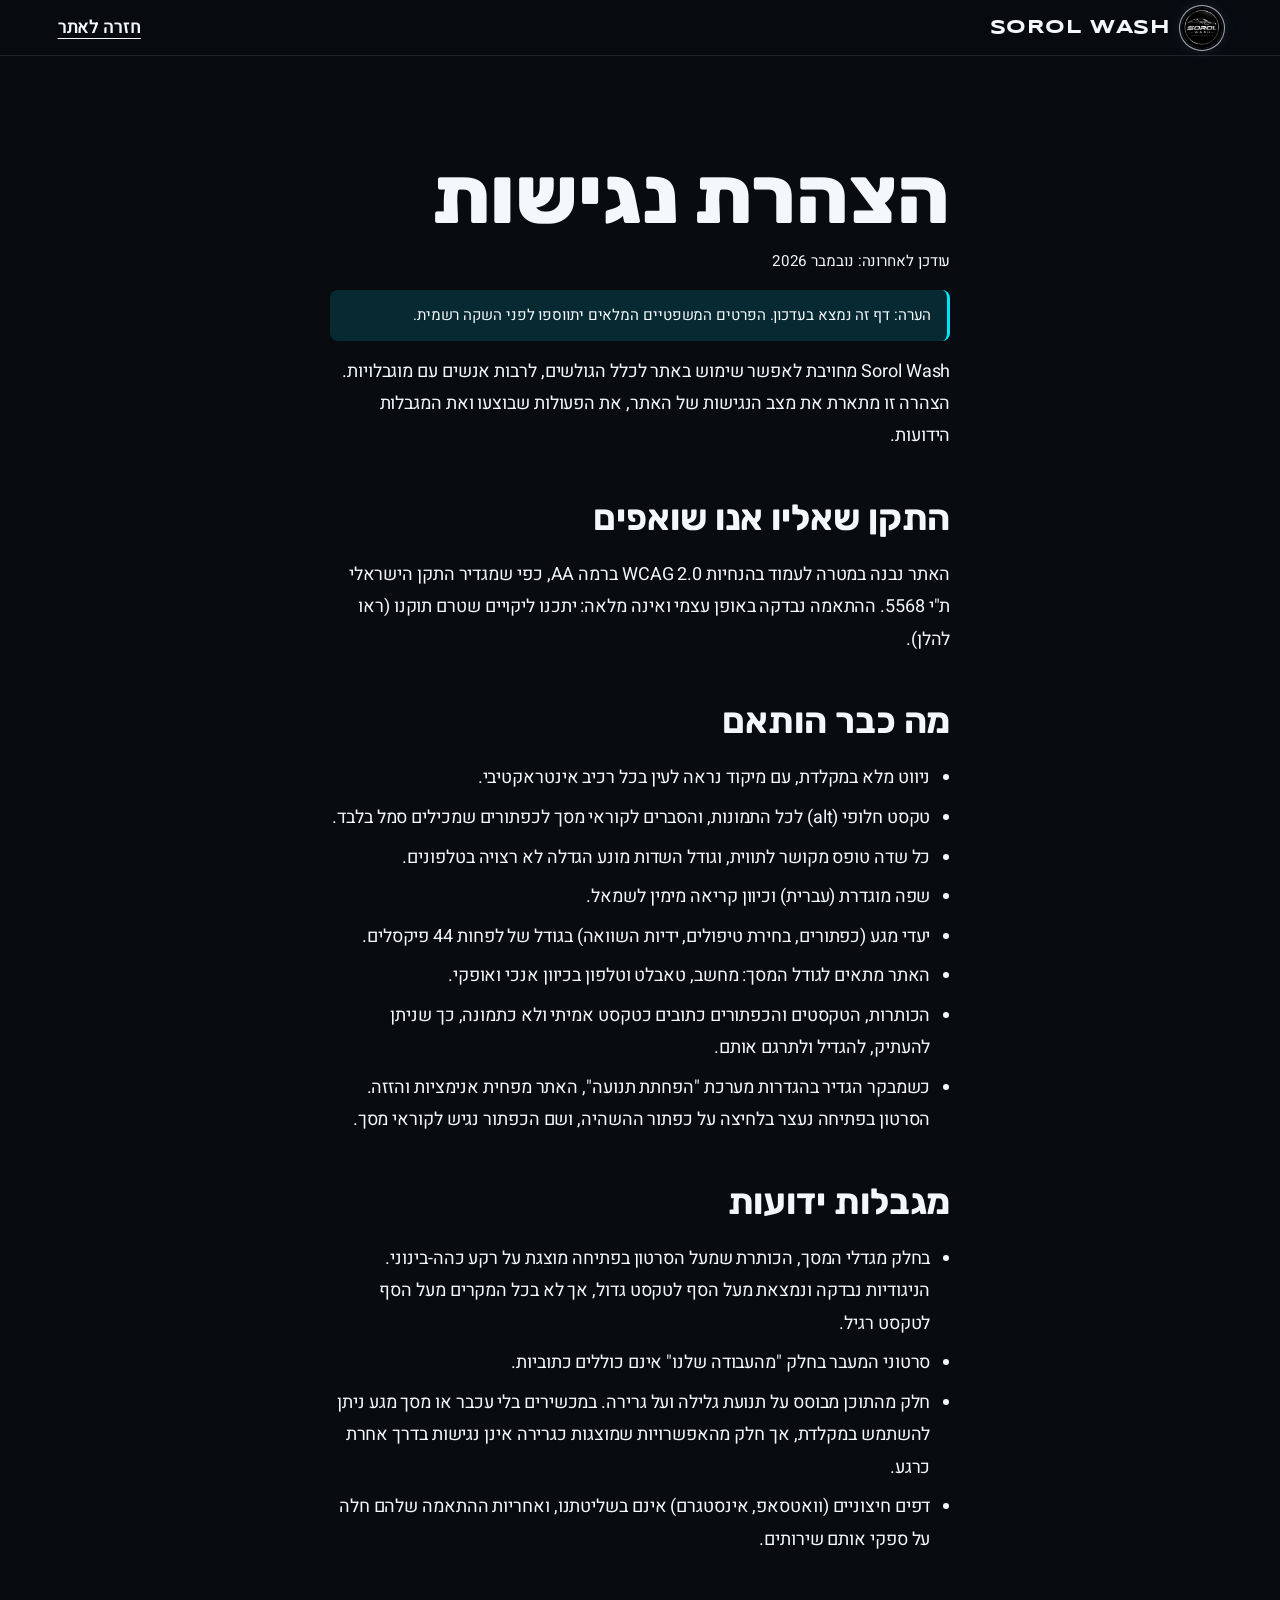
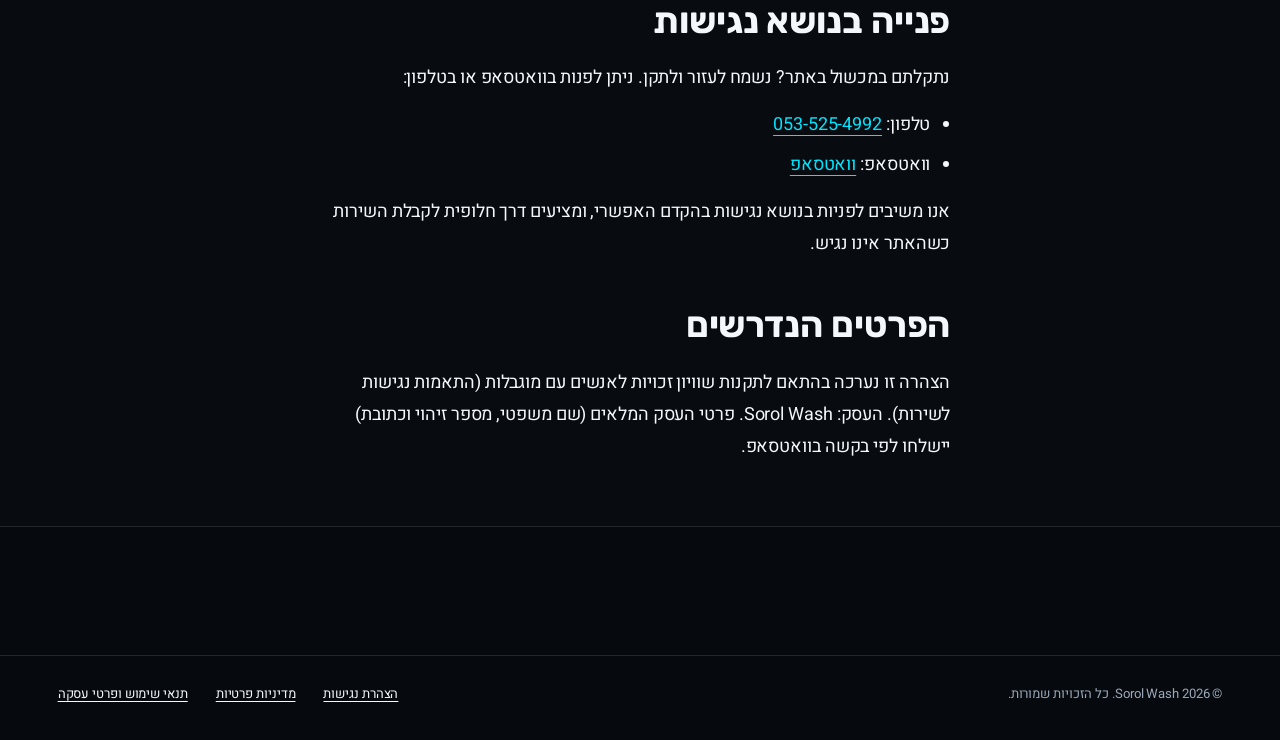
==== commit 3eeed289: "Interim legal pages: no bracketed placeholders, WhatsApp route, draft note - Accessibility, privacy " ====
--- a/scrollcraft/builds/sorol-wash/accessibility.html
+++ b/scrollcraft/builds/sorol-wash/accessibility.html
@@ -22,7 +22,8 @@
 <main class="legal sc-wrap">
 
 <h1>הצהרת נגישות</h1>
-<p class="legal__meta">עודכן לאחרונה: [תאריך עדכון]</p>
+<p class="legal__meta">עודכן לאחרונה: נובמבר 2026</p>
+<p class="legal__draft" role="note">הערה: דף זה נמצא בעדכון. הפרטים המשפטיים המלאים יתווספו לפני השקה רשמית.</p>
 
 <p>Sorol Wash מחויבת לאפשר שימוש באתר לכלל הגולשים, לרבות אנשים עם מוגבלויות. הצהרה זו מתארת את מצב הנגישות של האתר, את הפעולות שבוצעו ואת המגבלות הידועות.</p>
 
@@ -50,15 +51,15 @@
 </ul>
 
 <h2>פנייה בנושא נגישות</h2>
-<p>נתקלתם במכשול באתר? נשמח לעזור ולתקן. ניתן לפנות אל[שם איש הקשר לנגישות]:</p>
+<p>נתקלתם במכשול באתר? נשמח לעזור ולתקן. ניתן לפנות בוואטסאפ או בטלפון:</p>
 <ul>
   <li>טלפון: <a href="tel:0535254992">053-525-4992</a></li>
-  <li>דוא"ל: [דוא"ל לפניות]</li>
+  <li>וואטסאפ: <a href="https://wa.me/972535254992" target="_blank" rel="noopener">וואטסאפ</a></li>
 </ul>
-<p>אנו משיבים לפניות בנושא נגישות תוך [מספר] ימי עסקים, ומציעים דרך חלופית לקבלת השירות כשהאתר אינו נגיש.</p>
+<p>אנו משיבים לפניות בנושא נגישות בהקדם האפשרי, ומציעים דרך חלופית לקבלת השירות כשהאתר אינו נגיש.</p>
 
 <h2>הפרטים הנדרשים</h2>
-<p>הצהרה זו נערכה בהתאם לתקנות שוויון זכויות לאנשים עם מוגבלות (התאמות נגישות לשירות). העסק: [שם החברה / העוסק המורשה], [ח.פ. / ע.מ. / ת.ז.].</p>
+<p>הצהרה זו נערכה בהתאם לתקנות שוויון זכויות לאנשים עם מוגבלות (התאמות נגישות לשירות). העסק: Sorol Wash. פרטי העסק המלאים (שם משפטי, מספר זיהוי וכתובת) יישלחו לפי בקשה בוואטסאפ.</p>
 </main>
 <footer class="site-foot">
   <div class="sc-wrap foot__bottom">
--- a/scrollcraft/builds/sorol-wash/fonts/fonts.css
+++ b/scrollcraft/builds/sorol-wash/fonts/fonts.css
@@ -3,3 +3,5 @@
 @font-face { font-family: 'Heebo'; font-style: normal; font-weight: 400 700; font-display: swap; src: url('heebo-latin.woff2') format('woff2'); unicode-range: U+0000-00FF, U+0131, U+0152-0153, U+02BB-02BC, U+02C6, U+02DA, U+02DC, U+0304, U+0308, U+0329, U+2000-206F, U+20AC, U+2122, U+2191, U+2193, U+2212, U+2215, U+FEFF, U+FFFD; }
 @font-face { font-family: 'Rubik'; font-style: normal; font-weight: 500 800; font-display: swap; src: url('rubik-hebrew.woff2') format('woff2'); unicode-range: U+0307-0308, U+0590-05FF, U+200C-2010, U+20AA, U+25CC, U+FB1D-FB4F; }
 @font-face { font-family: 'Rubik'; font-style: normal; font-weight: 500 800; font-display: swap; src: url('rubik-latin.woff2') format('woff2'); unicode-range: U+0000-00FF, U+0131, U+0152-0153, U+02BB-02BC, U+02C6, U+02DA, U+02DC, U+0304, U+0308, U+0329, U+2000-206F, U+20AC, U+2122, U+2191, U+2193, U+2212, U+2215, U+FEFF, U+FFFD; }
+/* wordmark only (SIL OFL) */
+@font-face { font-family: 'Syncopate'; font-style: normal; font-weight: 700; font-display: block; src: url('syncopate-latin-700.woff2') format('woff2'); unicode-range: U+0000-00FF, U+0131, U+0152-0153, U+02BB-02BC, U+02C6, U+02DA, U+02DC, U+0304, U+0308, U+0329, U+2000-206F, U+20AC, U+2122, U+2191, U+2193, U+2212, U+2215, U+FEFF, U+FFFD; }
--- a/scrollcraft/builds/sorol-wash/sorol.css
+++ b/scrollcraft/builds/sorol-wash/sorol.css
@@ -116,11 +116,29 @@
   background: rgba(8, 11, 16, 0.86); border-bottom: 1px solid rgba(244, 247, 251, 0.1);
   color: #F4F7FB;
 }
-.brand { display: flex; align-items: center; gap: 0.7rem; text-decoration: none; color: inherit; }
-.brand img { width: 2.4rem; height: 2.4rem; border-radius: 50%; }
-.brand__name { font-family: var(--sc-font-display); font-weight: 800; letter-spacing: 0.14em; font-size: 0.95rem; }
-.brand--lg img { width: 3.5rem; height: 3.5rem; }
-.brand--lg .brand__name { font-size: 1.15rem; }
+.brand { display: flex; align-items: center; gap: 0.75rem; text-decoration: none; color: inherit; }
+.brand img {
+  width: 2.5rem; height: 2.5rem; border-radius: 50%; flex: none;
+  box-shadow: 0 0 0 2px #080B10, 0 0 0 3px rgba(214, 222, 232, 0.75), 0 0 1rem rgba(214, 222, 232, 0.16);
+}
+.brand__text { display: flex; flex-direction: column; align-items: stretch; gap: 0.36rem; line-height: 1; direction: ltr; }
+/* SOROL WASH on one line, crisp chrome gradient (no skew or filter, which blurred the clipped text). */
+.brand__name {
+  display: flex; align-items: baseline; justify-content: center; gap: 0.5em; text-transform: uppercase;
+  font-family: 'Syncopate', var(--sc-font-display), sans-serif; font-size: 1.2rem; font-weight: 700; letter-spacing: 0.03em;
+}
+.brand__name i, .brand__name b {
+  font-style: normal; font-weight: 700; display: inline-block;
+  -webkit-background-clip: text; background-clip: text; -webkit-text-fill-color: transparent;
+}
+.brand__name i { background-image: linear-gradient(180deg, #FFFFFF 0%, #E8EDF3 40%, #A7B2BF 56%, #F3F6FA 80%, #C5CDD7 100%); color: #E2E7EE; }
+.brand__name b { background-image: linear-gradient(180deg, #D6FBFF 0%, #6FEFFF 38%, #00C4DE 60%, #7AF2FF 84%, #19D6EE 100%); color: #3DE8FF; }
+.brand__tag { font-size: 0.84rem; font-weight: 500; letter-spacing: 0; direction: rtl; text-align: center; color: #A9B4C1; }
+.brand--lg img { width: 3.75rem; height: 3.75rem; }
+.brand--lg .brand__name { font-size: 1.75rem; }
+.brand--lg .brand__tag { font-size: 0.98rem; }
+@media (max-width: 380px) { .brand__name { font-size: 1rem; } .brand__tag { font-size: 0.74rem; } .brand { gap: 0.55rem; } .brand img { width: 2.3rem; height: 2.3rem; } .site-bar { gap: 0.5rem; } }
+@media (max-width: 340px) { .brand__name { font-size: 0.9rem; letter-spacing: 0.01em; } }
 .site-bar__end { display: flex; align-items: center; gap: 0.75rem; }
 .site-bar__area { font-size: var(--sc-t-xs); color: #9BA8B8; }
 .icon-btn {
@@ -316,8 +334,8 @@
 @media (max-width: 699px) { .menu { grid-template-columns: 1fr; margin-top: var(--sc-6); } }
 
 /* ------------------------------------------------------------ interlude -- */
-.interlude { min-height: 55svh; display: grid; place-items: center; text-align: center; padding: var(--sc-8) var(--sc-gutter); }
-.interlude hr { width: min(18rem, 50vw); margin: 0 auto var(--sc-6); }
+.interlude { min-height: 0; display: grid; place-items: center; text-align: center; padding: var(--sc-5) var(--sc-gutter); }
+.interlude hr { width: min(18rem, 50vw); margin: 0 auto var(--sc-4); }
 .interlude p { font-family: var(--sc-font-display); font-weight: 500; font-size: var(--sc-t-xl); color: var(--sc-ink-soft); }
 
 /* ----------------------------------------------------- act 4: the peak -- */
@@ -499,7 +517,7 @@
 .foot__soft { color: var(--sc-ink-soft) !important; margin-top: var(--sc-2); font-size: var(--sc-t-sm); }
 @media (hover: hover) and (pointer: fine) { .foot__col a:hover, .foot__up:hover { color: var(--sc-accent); text-decoration: underline; text-underline-offset: 0.25em; } }
 .foot__bottom {
-  display: flex; flex-wrap: wrap; align-items: center; justify-content: space-between; gap: 0.5rem 1.5rem;
+  display: flex; flex-wrap: wrap; align-items: center; justify-content: space-between; gap: 1.25rem 2.5rem;
   margin-top: var(--sc-8); padding-top: var(--sc-4); border-top: 1px solid var(--sc-hairline);
   color: var(--sc-ink-soft); font-size: var(--sc-t-xs);
 }
@@ -512,7 +530,9 @@
   .site-foot { padding-block: var(--sc-7) var(--sc-4); }
   .foot__top { gap: var(--sc-6) var(--sc-4); }
   .foot__col:last-child { grid-column: 1 / -1; }
-  .foot__bottom { flex-direction: column; align-items: flex-start; margin-top: var(--sc-6); }
+  .foot__bottom { flex-direction: column; align-items: flex-start; gap: 1.5rem; margin-top: var(--sc-6); }
+  .foot__legal { flex-direction: column; gap: 0.6rem; }
+  .foot__legal a, .foot__up { min-height: 2.75rem; }
 }
 
 /* -------------------------------------------------------- the docket -- */
@@ -559,7 +579,7 @@
     position: relative; inset: auto; opacity: 1 !important; visibility: visible !important;
     pointer-events: auto !important; transform: none !important; padding-block: var(--sc-8);
   }
-  .peak__phase--rail { padding-inline: 0; }
+  .peak__phase--rail { padding-inline: 0; opacity: 0; visibility: hidden; pointer-events: none; }
   .rail-viewport { overflow-x: auto; overflow-y: hidden; overscroll-behavior-x: contain; scroll-snap-type: x proximity; }
   .rail { transform: none !important; }
   .rail > * { scroll-snap-align: center; }
@@ -589,3 +609,49 @@
 .book__note { text-align: center; }
 .book__call { text-align: center; color: var(--sc-ink-soft); font-size: var(--sc-t-sm); }
 .book__call a { color: var(--sc-ink); font-weight: 700; text-decoration: underline; text-underline-offset: 0.25em; display: inline-flex; align-items: center; min-height: var(--tap); white-space: nowrap; }
+.foot__credit { display: block; margin-top: 0.5rem; }
+.foot__credit a { color: inherit; font-weight: 600; }
+.foot__credit a:hover { color: var(--sc-accent); }
+@media (max-width: 520px) { .tabs { display: grid; grid-template-columns: 1fr 1fr; } }
+
+/* act 4b: tell the visitor what the scroll is doing */
+.rail-meta { display: flex; flex-direction: column; align-items: center; gap: 0.8rem; margin-top: var(--sc-5); padding-inline: var(--sc-gutter); }
+.rail-hint { font-size: var(--sc-t-sm); color: var(--sc-ink-soft); transition: opacity 0.5s var(--sc-ease-out); }
+[data-sc-stage][data-moving="true"] .rail-hint { opacity: 0; }
+.rail-progress { width: min(18rem, 60vw); height: 3px; border-radius: 2px; background: rgba(244, 247, 251, 0.16); overflow: hidden; }
+.rail-progress__bar { display: block; height: 100%; background: var(--sc-accent); transform-origin: right center; transform: scaleX(0); }
+@media (prefers-reduced-motion: reduce) { .rail-meta { display: none; } }
+
+/* phones: the before/after frame takes the full width, 4:5, so the change reads at a glance */
+@media (orientation: portrait) and (max-width: 860px) {
+  .ba-frame { aspect-ratio: 4 / 5; width: min(calc(100vw - 2 * var(--sc-gutter)), 34rem); }
+  .ba { gap: var(--sc-3); }
+}
+@media (max-width: 520px) {
+  .tabs { display: grid; grid-template-columns: repeat(2, 1fr); gap: 0.4rem; }
+  .tab { font-size: 0.78rem; padding-inline: 0.3rem; min-height: 2.75rem; line-height: 1.25; }
+}
+
+/* the wipe phase sits in the pinned stage: tight above and below so the result is the star */
+.peak__phase--wipe { padding-block: calc(var(--sc-bar-h) + 0.5rem) calc(var(--docket-h) + 0.75rem + env(safe-area-inset-bottom, 0px)); }
+.ba-frame { will-change: opacity; }
+@media (orientation: portrait) and (max-width: 860px) {
+  .ba-frame { width: min(calc(100vw - 2 * var(--sc-gutter)), 34rem, calc(var(--avail) * 0.8)); }
+}
+
+/* phones: slightly larger small text, and a bigger before/after frame (3:4, nearly edge to edge) */
+@media (max-width: 700px) { :root { --sc-t-xs: 0.88rem; --sc-t-sm: 1rem; } }
+@media (orientation: portrait) and (max-width: 860px) {
+  .ba-frame {
+    --avail: calc(100svh - 12.75rem - var(--docket-h) - env(safe-area-inset-bottom, 0px));
+    aspect-ratio: 3 / 4; width: min(calc(100vw - 1rem), 34rem, calc(var(--avail) * 0.75)); border-radius: var(--sc-r-md, 1rem);
+  }
+}
+@media (orientation: portrait) and (max-width: 860px) and (max-height: 700px) {
+  .ba-frame { --avail: calc(100svh - 10.15rem - var(--docket-h) - env(safe-area-inset-bottom, 0px)); }
+}
+
+/* fonts: hold the page back for a beat so text appears once, already in its final font */
+body { transition: opacity 0.28s ease; }
+html.fonts-pending body { opacity: 0; }
+@media (prefers-reduced-motion: reduce) { body { transition: none; } }
--- a/scrollcraft/builds/sorol-wash/legal.css
+++ b/scrollcraft/builds/sorol-wash/legal.css
@@ -10,5 +10,6 @@
 .legal li { margin-bottom: 0.45rem; }
 .legal a { color: var(--sc-accent); text-decoration: underline; text-underline-offset: 0.25em; }
 .legal__meta { color: var(--sc-ink-soft); font-size: var(--sc-t-sm); margin-bottom: 2rem; }
-.foot__legal { display: flex; flex-wrap: wrap; gap: 0.25rem 1.25rem; }
+.foot__legal { display: flex; flex-wrap: wrap; gap: 0.5rem 1.75rem; }
 .foot__legal a { color: var(--sc-ink); text-decoration: underline; text-underline-offset: 0.25em; min-height: var(--tap); display: inline-flex; align-items: center; }
+.legal__draft { margin: -1rem 0 2rem; padding: 0.75rem 1rem; border-inline-start: 3px solid var(--sc-accent); background: var(--sc-accent-fill); color: var(--sc-ink); font-size: var(--sc-t-sm); border-radius: 0.5rem; }
